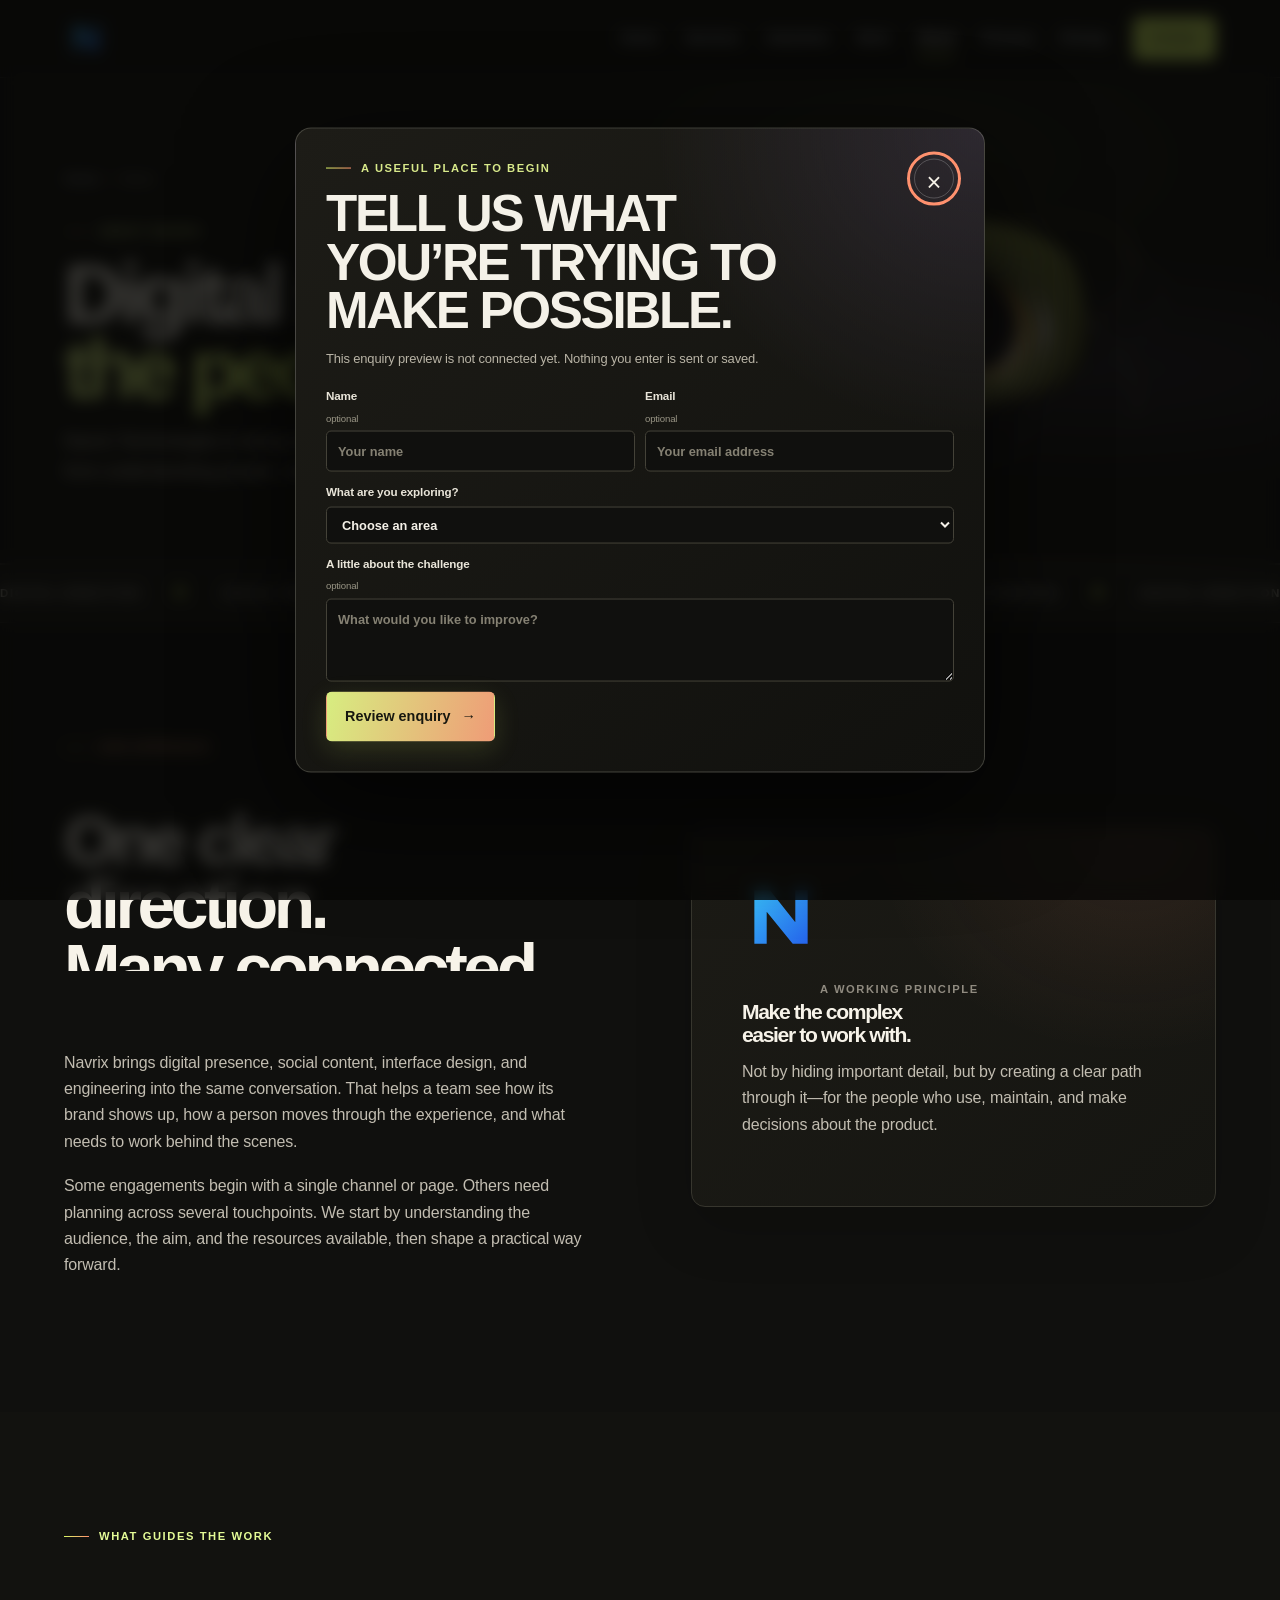
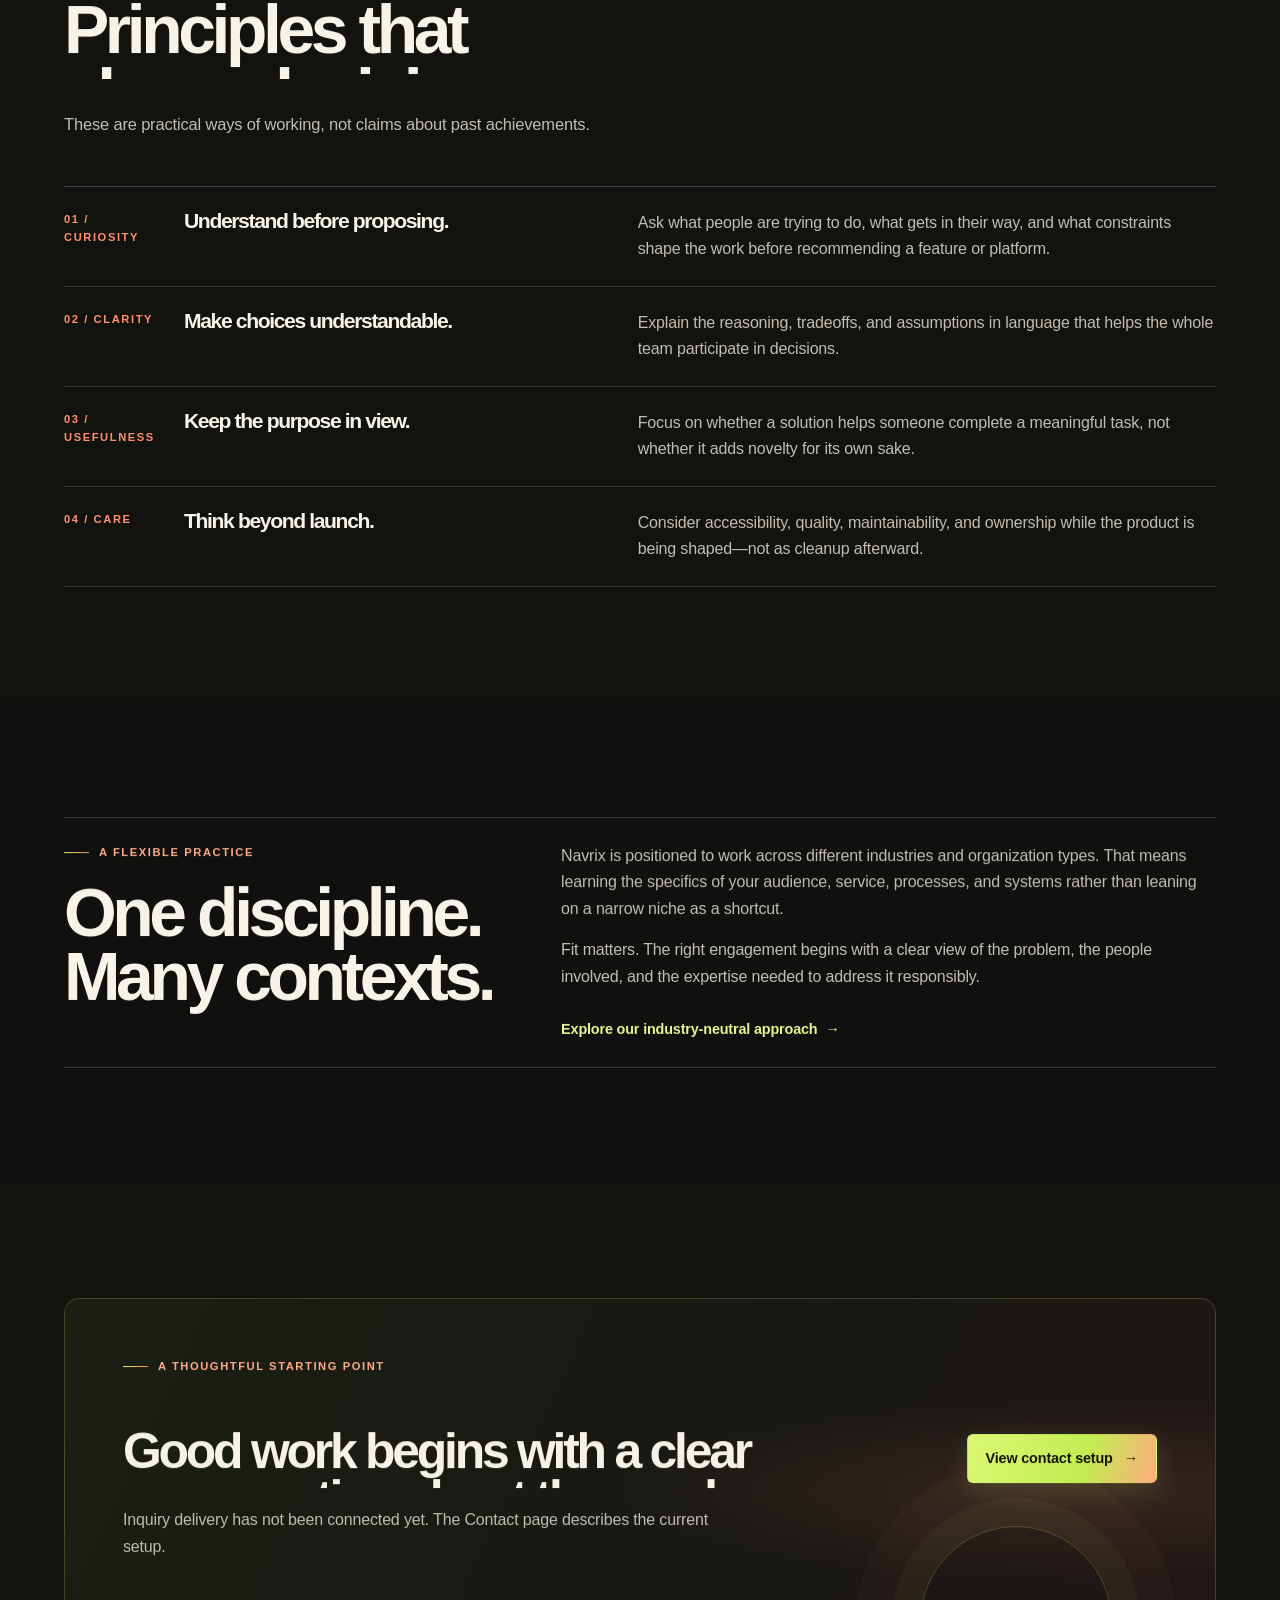
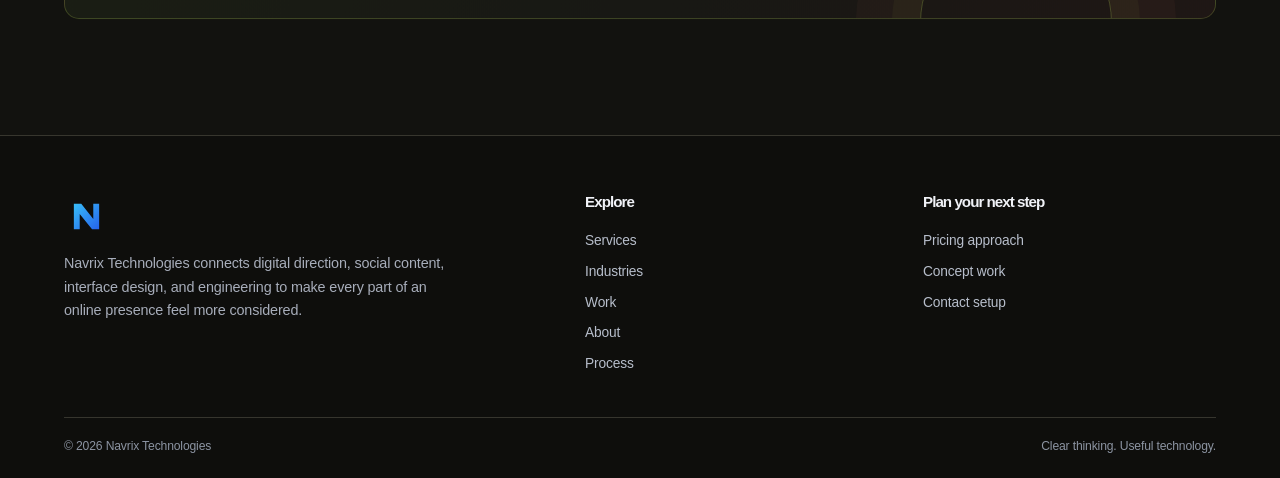
==== about.html @ 1da2e9cd "Initial Navrix website" ====
<!doctype html>
<html lang="en"><head><meta charset="utf-8"><meta name="viewport" content="width=device-width, initial-scale=1"><meta name="theme-color" content="#10100e"><meta name="description" content="The Navrix Technologies approach to digital presence, social content, useful design, and software built with care."><title>About — Navrix Technologies</title><link rel="icon" href="assets/navrix-mark.svg" type="image/svg+xml"><link rel="stylesheet" href="styles.css"></head>
<body data-page="About"><a class="skip-link" href="#main">Skip to content</a><div id="site-header"></div><main id="main">
  <section class="page-hero"><div class="shell"><div class="breadcrumbs"><a href="index.html">Home</a><span>/</span>About</div><div class="eyebrow">About Navrix</div><h1>Digital should serve<br><span class="gradient-text">the people using it.</span></h1><p class="page-intro">Navrix Technologies is being shaped around a straightforward belief: useful digital work comes from understanding people, making deliberate choices, and building with care.</p></div></section>
  <section class="section"><div class="shell split"><div class="copy-wide reveal"><div class="eyebrow warm">Our approach</div><h2>One clear direction.<br>Many connected moves.</h2><p>Navrix brings digital presence, social content, interface design, and engineering into the same conversation. That helps a team see how its brand shows up, how a person moves through the experience, and what needs to work behind the scenes.</p><p>Some engagements begin with a single channel or page. Others need planning across several touchpoints. We start by understanding the audience, the aim, and the resources available, then shape a practical way forward.</p></div><div class="principle-panel reveal"><img class="mark-large" src="assets/navrix-mark.svg" alt="Navrix N mark"><span class="mini-label">A working principle</span><h3>Make the complex<br>easier to work with.</h3><p>Not by hiding important detail, but by creating a clear path through it—for the people who use, maintain, and make decisions about the product.</p></div></div></section>
  <section class="section tone"><div class="shell"><div class="section-head reveal"><div class="eyebrow">What guides the work</div><h2>Principles that shape decisions.</h2><p>These are practical ways of working, not claims about past achievements.</p></div><div class="about-values">
    <article class="value-row reveal"><span class="row-num">01 / CURIOSITY</span><h3>Understand before proposing.</h3><p>Ask what people are trying to do, what gets in their way, and what constraints shape the work before recommending a feature or platform.</p></article>
    <article class="value-row reveal"><span class="row-num">02 / CLARITY</span><h3>Make choices understandable.</h3><p>Explain the reasoning, tradeoffs, and assumptions in language that helps the whole team participate in decisions.</p></article>
    <article class="value-row reveal"><span class="row-num">03 / USEFULNESS</span><h3>Keep the purpose in view.</h3><p>Focus on whether a solution helps someone complete a meaningful task, not whether it adds novelty for its own sake.</p></article>
    <article class="value-row reveal"><span class="row-num">04 / CARE</span><h3>Think beyond launch.</h3><p>Consider accessibility, quality, maintainability, and ownership while the product is being shaped—not as cleanup afterward.</p></article>
  </div></div></section>
  <section class="section"><div class="shell"><div class="industries-note reveal"><div><div class="eyebrow warm">A flexible practice</div><h2>One discipline.<br>Many contexts.</h2></div><div><p>Navrix is positioned to work across different industries and organization types. That means learning the specifics of your audience, service, processes, and systems rather than leaning on a narrow niche as a shortcut.</p><p>Fit matters. The right engagement begins with a clear view of the problem, the people involved, and the expertise needed to address it responsibly.</p><a class="text-link" href="industries.html">Explore our industry-neutral approach <span>→</span></a></div></div></div></section>
  <section class="section mesh"><div class="shell"><div class="cta-band reveal"><div><div class="eyebrow warm">A thoughtful starting point</div><h2>Good work begins with a clear conversation about the need.</h2><p>Inquiry delivery has not been connected yet. The Contact page describes the current setup.</p></div><a class="button primary" href="contact.html">View contact setup <span class="arrow">→</span></a></div></div></section>
</main><div id="site-footer"></div><script src="assets/vendor/gsap/gsap.min.js"></script><script src="assets/vendor/gsap/ScrollTrigger.min.js"></script><script src="script.js"></script><script type="module" src="three-scene.js"></script></body></html>
---- styles.css ----
:root{color-scheme:dark;--bg:#0b0d12;--panel:#11151d;--panel-2:#171d27;--ink:#f5f6fa;--muted:#b3bac8;--dim:#818a9a;--line:#272d39;--blue:#5280ff;--blue-light:#8aa6ff;--violet:#a785ff;--amber:#eead77;--max:1240px;--gutter:clamp(20px,5vw,64px)}
*{box-sizing:border-box}html{scroll-behavior:smooth;scroll-padding-top:88px;background:var(--bg)}body{margin:0;min-width:320px;background:var(--bg);color:var(--ink);font:16px/1.65 "Segoe UI Variable Text","Segoe UI",sans-serif;-webkit-font-smoothing:antialiased}::selection{color:white;background:#3b60c9}img,svg{max-width:100%}a{color:inherit}button,input,textarea,select{font:inherit}a,button{-webkit-tap-highlight-color:transparent}:focus-visible{outline:3px solid var(--amber);outline-offset:4px}h1,h2,h3,h4,p{margin-top:0}h1,h2,h3,h4{font-family:Bahnschrift,"Segoe UI Variable Display","Segoe UI",sans-serif;letter-spacing:-.035em;line-height:1.08}h1{font-size:clamp(3.5rem,7.4vw,7.7rem);font-weight:680;line-height:.96;margin:0 0 25px}h2{font-size:clamp(2.2rem,4.8vw,4.7rem);font-weight:650;margin-bottom:18px}h3{font-size:1.32rem;font-weight:650;margin-bottom:12px}h4{font-size:.95rem}p{margin-bottom:18px;color:var(--muted)}.shell{width:min(var(--max),calc(100% - var(--gutter)*2));margin-inline:auto}.skip-link{position:fixed;z-index:100;top:10px;left:10px;padding:11px 15px;transform:translateY(-160%);background:var(--ink);color:var(--bg)}.skip-link:focus{transform:translateY(0)}
/* Compact navigation keeps the mark visually independent. */
.topbar{position:sticky;top:0;z-index:50;height:78px;border-bottom:1px solid rgba(204,214,235,.12);background:rgba(11,13,18,.9);backdrop-filter:blur(16px)}.navrow{height:100%;display:flex;align-items:center;justify-content:space-between;gap:30px}.brand{width:45px;height:45px;display:grid;place-items:center}.brand img{width:37px;height:37px}.navlinks{display:flex;align-items:center;gap:clamp(14px,2.1vw,28px)}.navlinks a{position:relative;padding:9px 0;color:#b9c0ce;font-size:.85rem;font-weight:600;text-decoration:none;transition:color .2s}.navlinks a::after{position:absolute;right:0;bottom:2px;left:0;height:2px;transform:scaleX(0);transform-origin:left;background:linear-gradient(90deg,var(--blue),var(--violet));content:"";transition:transform .22s}.navlinks a:hover,.navlinks a[aria-current=page]{color:white}.navlinks a:hover::after,.navlinks a[aria-current=page]::after{transform:scaleX(1)}.navlinks .nav-cta{padding:9px 16px;border:1px solid #414a5b;border-radius:6px;color:white}.navlinks .nav-cta::after{display:none}.navlinks .nav-cta:hover,.navlinks .nav-cta[aria-current=page]{border-color:var(--blue);background:#17233e;color:white}.menu-toggle{display:none;padding:9px 14px;border:1px solid #424b5a;border-radius:6px;background:#141923;color:white;font-weight:650;cursor:pointer}
.eyebrow,.mini-label,.kicker,.concept-label,.card-index,.row-num,.step-num{font-size:.7rem;font-weight:730;letter-spacing:.14em;text-transform:uppercase}.eyebrow{display:flex;align-items:center;gap:10px;margin-bottom:20px;color:var(--blue-light)}.eyebrow::before{width:25px;height:1px;background:linear-gradient(90deg,var(--blue),var(--amber));content:""}.eyebrow.warm{color:var(--amber)}.gradient-text{background:linear-gradient(95deg,#8ca8ff 8%,#b39aff 80%);background-clip:text;color:transparent}.warm-text{color:var(--amber)}.button{display:inline-flex;min-height:49px;align-items:center;justify-content:center;gap:11px;padding:12px 18px;border:1px solid transparent;border-radius:6px;font-size:.9rem;font-weight:660;text-decoration:none;transition:transform .2s,background .2s,border-color .2s,box-shadow .2s}.button:hover{transform:translateY(-2px)}.button .arrow,.text-link span{transition:transform .2s}.button:hover .arrow,.text-link:hover span{transform:translateX(3px)}.button.primary{background:linear-gradient(110deg,#456dff,#695ee2);box-shadow:0 8px 25px rgba(70,98,224,.2);color:#fff}.button.primary:hover{box-shadow:0 10px 32px rgba(70,98,224,.34)}.button.secondary{border-color:#414a59;background:rgba(255,255,255,.025);color:var(--ink)}.button.secondary:hover{border-color:#829aff;background:rgba(77,112,239,.1)}.text-link{display:inline-flex;align-items:center;gap:8px;margin-top:13px;color:var(--blue-light);font-size:.9rem;font-weight:650;text-decoration:none}.section{position:relative;padding:clamp(76px,9vw,126px) 0}.section.compact{padding-block:36px}.section.tone{background:#10141b}.section.mesh{overflow:hidden;background:#0e1118}.section-head{max-width:760px;margin-bottom:48px}.section-head p{max-width:670px;font-size:1.03rem}.section-head.center{text-align:center;margin-inline:auto}.section-head.center .eyebrow{justify-content:center}.mini-label,.kicker{color:var(--dim)}.grid-2,.grid-3,.grid-4{display:grid;gap:0}.grid-2{grid-template-columns:repeat(2,minmax(0,1fr))}.grid-3{grid-template-columns:repeat(3,minmax(0,1fr))}.grid-4{grid-template-columns:repeat(4,minmax(0,1fr))}.split{display:grid;grid-template-columns:1fr 1fr;align-items:center;gap:clamp(40px,8vw,108px)}.copy-wide{max-width:660px}.list{display:grid;gap:11px;margin:20px 0 0;padding:0;list-style:none}.list li{position:relative;padding-left:21px;color:#c6ccd7}.list li::before{position:absolute;left:0;color:var(--amber);content:"↗"}.callout{padding:16px 19px;border-left:2px solid var(--amber);border-radius:0 8px 8px 0;background:rgba(238,173,119,.08);color:#e5d8ce;font-size:.92rem}.cta-band{position:relative;display:flex;align-items:center;justify-content:space-between;gap:30px;overflow:hidden;padding:clamp(28px,5vw,58px);border:1px solid #293243;border-radius:15px;background:linear-gradient(115deg,#141a27,#12151d 60%,#1a1726)}.cta-band::after{position:absolute;right:9%;bottom:-100px;width:190px;height:190px;border:1px solid rgba(131,151,255,.16);border-radius:50%;box-shadow:0 0 0 28px rgba(131,151,255,.025),0 0 0 64px rgba(131,151,255,.018);content:"";pointer-events:none}.cta-band>*{position:relative;z-index:1}.cta-band h2{max-width:750px;font-size:clamp(2rem,3.9vw,3.7rem)}.cta-band p{max-width:610px;margin:0}.breadcrumbs{display:flex;gap:9px;margin-bottom:34px;color:var(--dim);font-size:.82rem}.breadcrumbs a{color:#bec4d0;text-decoration:none}.breadcrumbs a:hover{color:white}.breadcrumbs span{color:var(--amber)}
/* Home composition: a floating, layered project model with a restrained 3D tilt. */
.hero{position:relative;overflow:hidden;min-height:min(760px,calc(100svh - 78px));padding:clamp(66px,8vw,112px) 0 70px;background:radial-gradient(ellipse at 81% 40%,rgba(54,75,143,.16),transparent 34%),linear-gradient(115deg,#0b0d12,#0c1017 64%,#10101a)}.hero::before{position:absolute;inset:0;background-image:linear-gradient(rgba(172,189,231,.035) 1px,transparent 1px),linear-gradient(90deg,rgba(172,189,231,.035) 1px,transparent 1px);background-size:68px 68px;mask-image:linear-gradient(90deg,transparent 5%,black 100%);content:"";pointer-events:none}.hero::after{position:absolute;right:0;bottom:0;width:48%;height:1px;background:linear-gradient(90deg,transparent,rgba(111,139,255,.56),transparent);content:""}.hero-grid{position:relative;z-index:1;display:grid;grid-template-columns:minmax(0,1.04fr) minmax(410px,.96fr);align-items:center;gap:clamp(32px,5vw,70px)}.hero-copy{max-width:720px}.hero h1{max-width:780px;font-size:clamp(3.4rem,7.4vw,7.3rem);line-height:.99}.hero-copy>p{max-width:600px;font-size:clamp(1.02rem,1.45vw,1.18rem);line-height:1.75}.hero-actions{display:flex;flex-wrap:wrap;gap:12px;margin-top:28px}.hero-proof{display:flex;flex-wrap:wrap;gap:10px 21px;margin-top:32px;padding-top:18px;border-top:1px solid var(--line);color:#b7becc;font-size:.78rem}.hero-proof span{display:flex;align-items:center;gap:8px}.hero-proof i{width:6px;height:6px;border-radius:50%;background:var(--amber);box-shadow:0 0 12px rgba(238,173,119,.45)}.hero-visual{position:relative;display:flex;min-height:480px;align-items:center;justify-content:center;perspective:1250px;perspective-origin:50% 45%;--tilt-x:0deg;--tilt-y:0deg}.hero-visual::before{position:absolute;inset:11% 4%;background-image:linear-gradient(rgba(164,181,226,.05) 1px,transparent 1px),linear-gradient(90deg,rgba(164,181,226,.05) 1px,transparent 1px);background-size:36px 36px;mask-image:radial-gradient(ellipse,black,transparent 72%);content:""}.work-map{position:relative;z-index:1;width:min(100%,430px);padding:20px 22px 22px;transform:rotateX(calc(3deg + var(--tilt-x))) rotateY(calc(-9deg + var(--tilt-y))) rotateZ(-1deg);transform-style:preserve-3d;border:1px solid rgba(173,194,255,.24);border-radius:15px;background:linear-gradient(145deg,rgba(28,36,52,.96),rgba(15,19,28,.98));box-shadow:0 40px 90px rgba(0,0,0,.5),0 0 60px rgba(75,102,204,.12),inset 0 1px rgba(255,255,255,.1);animation:map-float 9s ease-in-out infinite;transition:transform .35s cubic-bezier(.2,.7,.3,1)}.map-heading{display:flex;align-items:center;justify-content:space-between;padding:0 1px 15px;border-bottom:1px solid rgba(186,201,234,.16);transform:translateZ(34px)}.map-heading img{width:34px;height:34px;filter:drop-shadow(0 0 15px rgba(74,133,255,.42))}.map-heading span{color:#8f9aad;font-size:.65rem;font-weight:720;letter-spacing:.15em}.map-heading b{margin-left:12px;color:var(--blue-light)}.map-node{position:relative;display:grid;grid-template-columns:1fr auto;align-items:center;gap:4px 14px;margin-top:11px;padding:12px 13px;border:1px solid rgba(173,194,255,.12);border-radius:9px;background:linear-gradient(110deg,rgba(255,255,255,.065),rgba(255,255,255,.018));box-shadow:0 12px 25px rgba(0,0,0,.17);transform-style:preserve-3d}.map-node:nth-of-type(2){transform:translateZ(24px) translateX(-7px)}.map-node:nth-of-type(4){transform:translateZ(47px) translateX(7px);border-color:rgba(119,145,255,.23)}.map-node:nth-of-type(6){transform:translateZ(70px) translateX(-3px);border-color:rgba(181,149,255,.2)}.map-node span{grid-column:1/-1;color:var(--blue-light);font-size:.62rem;font-weight:750;letter-spacing:.14em}.map-node strong{font-family:Bahnschrift,"Segoe UI Variable Display","Segoe UI",sans-serif;font-size:1.3rem;line-height:1.08;letter-spacing:-.025em}.map-node small{max-width:130px;text-align:right;color:#a4adbd;font-size:.68rem;line-height:1.4}.map-connector{position:relative;z-index:2;width:21px;height:21px;display:grid;place-items:center;margin:-2px 0 -2px 20px;border:1px solid rgba(238,173,119,.62);border-radius:50%;background:#151a25;color:var(--amber);font-size:.75rem;transform:translateZ(36px)}.home-band{display:grid;grid-template-columns:1.15fr repeat(3,1fr);align-items:center;gap:22px;padding:22px 0;border-block:1px solid var(--line)}.home-band p{margin:0;color:var(--dim);font-size:.72rem;font-weight:700;letter-spacing:.12em;text-transform:uppercase}.home-band span{color:#d2d6df;font-size:.86rem}.card{position:relative;padding:25px 23px;border:1px solid var(--line);border-radius:12px;background:linear-gradient(145deg,#141922,#10141b);transition:transform .25s,border-color .25s,background .25s}.card:hover{transform:translateY(-4px);border-color:#465574;background:linear-gradient(145deg,#1a2230,#131821)}.card-index{display:block;margin-bottom:28px;color:var(--amber)}.card p:last-child{margin-bottom:0}.icon-ring{display:none}
/* Inner pages keep the shared frame but use varied content compositions. */
.page-hero{position:relative;overflow:hidden;padding:clamp(54px,7vw,90px) 0 clamp(52px,6vw,78px);border-bottom:1px solid var(--line);background:radial-gradient(ellipse at 90% 10%,rgba(77,92,158,.11),transparent 34%),#10131a}.page-hero::after{position:absolute;right:var(--gutter);top:21%;width:2px;height:clamp(90px,17vw,190px);background:linear-gradient(var(--blue),var(--violet),transparent);content:""}.page-hero .shell{position:relative;z-index:1}.page-hero .breadcrumbs{margin-bottom:33px}.page-hero .eyebrow{margin-bottom:17px}.page-hero h1{max-width:1010px;margin-bottom:20px;font-size:clamp(3.15rem,6.7vw,6.2rem)}.page-hero p{max-width:750px;margin-bottom:0;font-size:clamp(1rem,1.4vw,1.14rem)}.service-layout{display:grid;grid-template-columns:.74fr 1.26fr;align-items:start;gap:62px}.service-intro{position:sticky;top:110px}.service-list{border-top:1px solid var(--line-strong,#3b4352)}.service-row{display:grid;grid-template-columns:55px 1fr;gap:17px;padding:24px 0;border-bottom:1px solid var(--line)}.service-row .row-num{padding-top:4px;color:var(--amber)}.service-row p{max-width:690px;margin-bottom:0}.service-row ul{display:flex;flex-wrap:wrap;gap:6px 13px;margin:13px 0 0;padding:0;list-style:none}.service-row li{color:#b8c0ce;font-size:.75rem}.service-row li::before{color:var(--blue-light);content:"/ "}.industry-card{min-height:225px;padding:22px 19px 25px 0;border-top:1px solid var(--line)}.industry-card .card-index{margin-bottom:39px}.industry-card p{font-size:.91rem}.industries-note{display:grid;grid-template-columns:.82fr 1.18fr;gap:42px;padding:25px 0;border-block:1px solid #343b49}.industries-note p{margin:0 0 15px}.project-grid{display:grid;grid-template-columns:repeat(2,minmax(0,1fr));gap:25px}.project{overflow:hidden;border:1px solid var(--line);border-radius:14px;background:#11151d}.project-wide{grid-column:span 2;display:grid;grid-template-columns:1.08fr .92fr;align-items:stretch}.project-scene{position:relative;display:grid;min-height:280px;place-items:center;overflow:hidden;padding:28px;background:radial-gradient(ellipse at 50% 35%,rgba(65,101,213,.19),transparent 42%),linear-gradient(145deg,#1b2230,#11151d)}.project-scene::before{position:absolute;inset:0;background-image:linear-gradient(rgba(212,220,241,.055) 1px,transparent 1px),linear-gradient(90deg,rgba(212,220,241,.055) 1px,transparent 1px);background-size:31px 31px;mask-image:radial-gradient(ellipse,black,transparent 78%);content:""}.project-scene.violet{background:radial-gradient(ellipse at 50% 35%,rgba(146,103,232,.18),transparent 42%),linear-gradient(145deg,#211d30,#11141c)}.project-scene.warm{background:radial-gradient(ellipse at 50% 35%,rgba(198,119,76,.16),transparent 42%),linear-gradient(145deg,#29201e,#151516)}.project-scene.green{background:radial-gradient(ellipse at 50% 35%,rgba(75,157,138,.15),transparent 42%),linear-gradient(145deg,#172627,#111719)}.mock-window{position:relative;z-index:1;width:min(100%,420px);min-height:205px;display:flex;flex-direction:column;justify-content:center;padding:26px;border:1px solid rgba(168,188,242,.23);border-radius:10px;background:linear-gradient(145deg,rgba(30,38,55,.96),rgba(16,20,29,.98));box-shadow:0 25px 52px rgba(0,0,0,.35),10px 10px 0 rgba(66,101,219,.42);transform:rotate(-2deg) perspective(800px) rotateY(-5deg)}.mock-window>*{display:none!important}.mock-window::before{color:var(--blue-light);content:"PEOPLE  /  TASK  /  NEXT STEP";font-size:.65rem;font-weight:750;letter-spacing:.14em}.mock-window::after{display:block;margin-top:22px;padding-top:16px;border-top:1px solid rgba(180,195,229,.17);color:#f0f2f8;content:"Understand   →   Choose   →   Continue";font-size:clamp(.9rem,1.5vw,1.1rem);font-weight:650}.project:nth-child(2) .mock-window{box-shadow:-9px 9px 0 rgba(213,142,103,.43);transform:rotate(2deg) perspective(800px) rotateY(5deg)}.project:nth-child(2) .mock-window::before{content:"TEAM  /  STATUS  /  HANDOFF"}.project:nth-child(2) .mock-window::after{content:"Notice   →   Coordinate   →   Act"}.project:nth-child(3) .mock-window{box-shadow:9px -8px 0 rgba(89,157,144,.4);transform:rotate(-1deg) perspective(800px) rotateY(-5deg)}.project:nth-child(3) .mock-window::before{content:"LEARNER  /  RESOURCE  /  RETURN"}.project:nth-child(3) .mock-window::after{content:"Browse   →   Understand   →   Revisit"}.project:nth-child(4) .mock-window{box-shadow:-9px 8px 0 rgba(164,128,240,.4);transform:rotate(1deg) perspective(800px) rotateY(4deg)}.project:nth-child(4) .mock-window::before{content:"PROCESS  /  OWNER  /  PROGRESS"}.project:nth-child(4) .mock-window::after{content:"Locate   →   Assign   →   Resolve"}.project-copy{padding:24px 25px 27px}.project-copy h3{margin-top:2px}.project-copy p{font-size:.91rem}.project-wide .project-copy{display:flex;flex-direction:column;justify-content:center;padding:clamp(25px,4vw,45px)}.concept-label{display:inline-flex;align-self:flex-start;align-items:center;gap:8px;margin-bottom:14px;color:#f0bc97}.concept-label::before{width:6px;height:6px;border-radius:50%;background:var(--amber);content:""}.about-values{display:grid;border-top:1px solid var(--line-strong,#3b4352)}.value-row{display:grid;grid-template-columns:100px .75fr 1fr;gap:20px;padding:23px 0;border-bottom:1px solid var(--line)}.value-row .row-num{color:var(--amber)}.value-row h3,.value-row p{margin:0}.principle-panel{position:relative;overflow:hidden;padding:clamp(28px,5vw,50px);border:1px solid #303949;border-radius:14px;background:radial-gradient(ellipse at 90% 0,rgba(100,103,201,.16),transparent 45%),#151a23}.principle-panel .mark-large{width:78px;height:78px;margin-bottom:37px}.principle-panel .mark-large img{filter:drop-shadow(0 0 18px rgba(73,129,255,.45))}.principle-panel p{max-width:480px}.process-track{display:grid;grid-template-columns:repeat(4,1fr);border-top:1px solid #414958}.process-step{position:relative;padding:22px 20px 26px 0;border-bottom:1px solid var(--line)}.process-step .step-num{display:block;margin-bottom:27px;color:var(--blue-light)}.process-step p{font-size:.89rem}.process-step small{color:#949eaf;font-size:.72rem}.process-follow{display:grid;grid-template-columns:repeat(4,1fr);gap:0;border-top:1px solid var(--line)}.process-follow article{padding:20px 18px 0 0}.process-follow p{font-size:.88rem}.faq{border-top:1px solid #414958}.faq details{padding:17px 0;border-bottom:1px solid var(--line)}.faq summary{font-weight:680;cursor:pointer}.faq details p{max-width:730px;margin:12px 0 0}.pricing-steps{display:grid;grid-template-columns:repeat(3,1fr);border-block:1px solid var(--line)}.pricing-step{padding:25px 24px 22px 0}.pricing-step+.pricing-step{padding-left:24px;border-left:1px solid var(--line)}.pricing-step::before{display:block;margin-bottom:20px;color:var(--blue-light);content:"↓";font-size:1.6rem}.contact-grid{display:grid;grid-template-columns:.8fr 1.2fr;align-items:start;gap:clamp(38px,7vw,85px)}.contact-status{padding:17px 0;border-block:1px solid var(--line)}.contact-status h3{font-size:1rem;letter-spacing:0}.status-dot{display:inline-block;width:8px;height:8px;margin-right:8px;border-radius:50%;background:var(--amber);box-shadow:0 0 10px rgba(238,173,119,.35)}.form-panel{padding:26px;border:1px solid #303949;border-radius:13px;background:linear-gradient(145deg,#151a23,#11151d)}.form{display:grid;grid-template-columns:1fr 1fr;gap:15px}.form label{display:grid;gap:7px;color:#e2e5ec;font-size:.83rem;font-weight:650}.form label.full,.form-foot,.form-status{grid-column:1/-1}.form input,.form textarea,.form select{width:100%;padding:12px 13px;border:1px solid #3a4352;border-radius:5px;background:#0d1118;color:var(--ink)}.form input::placeholder,.form textarea::placeholder{color:#858f9f}.form input:focus,.form textarea:focus,.form select:focus{border-color:var(--blue-light);outline:2px solid rgba(138,166,255,.22)}.form textarea{min-height:138px;resize:vertical}.form-foot{display:flex;flex-wrap:wrap;align-items:center;gap:13px}.form-foot small{max-width:285px;color:var(--dim);font-size:.75rem}.form-status{min-height:23px;color:var(--amber);font-size:.85rem}.footer{padding:58px 0 22px;border-top:1px solid var(--line);background:#080a0e}.footer-grid{display:grid;grid-template-columns:1.3fr .8fr .8fr;gap:45px}.footer .brand{margin-bottom:13px}.footer p{max-width:400px;color:#a7adba;font-size:.9rem}.footer h4{color:#f0f2f7}.footer-links{display:grid;gap:8px}.footer-links a{width:fit-content;color:#b7becb;font-size:.86rem;text-decoration:none}.footer-links a:hover{color:var(--blue-light)}.footer-bottom{display:flex;justify-content:space-between;gap:20px;margin-top:41px;padding-top:18px;border-top:1px solid #262a33;color:#8c94a2;font-size:.76rem}.footer-bottom p{margin:0;color:inherit;font-size:inherit}
/* Scroll reveals and restrained, interactive depth. */
.reveal{opacity:1;transform:none}.js-ready .reveal{opacity:0;transform:translateY(28px) scale(.985);filter:blur(3px);transition:opacity .72s cubic-bezier(.2,.7,.2,1),transform .72s cubic-bezier(.2,.7,.2,1),filter .72s ease}.js-ready .reveal.is-visible{opacity:1;transform:translateY(0) scale(1);filter:blur(0)}.grid-3>.reveal:nth-child(2),.process-track>.reveal:nth-child(2),.process-follow>.reveal:nth-child(2){transition-delay:.08s}.grid-3>.reveal:nth-child(3),.process-track>.reveal:nth-child(3),.process-follow>.reveal:nth-child(3){transition-delay:.15s}.grid-3>.reveal:nth-child(4),.process-track>.reveal:nth-child(4),.process-follow>.reveal:nth-child(4){transition-delay:.22s}@keyframes map-float{0%,100%{translate:0 0}50%{translate:0 -8px}}
@media(max-width:1000px){.navlinks{gap:14px}.navlinks a{font-size:.78rem}.hero-grid{grid-template-columns:minmax(0,1fr) minmax(350px,.9fr);gap:25px}.hero-visual{min-height:420px}.work-map{padding:17px}.service-layout{gap:36px}.grid-4{grid-template-columns:repeat(2,1fr)}.process-track{grid-template-columns:repeat(3,1fr)}}
@media(max-width:760px){:root{--gutter:22px}html{scroll-padding-top:74px}.topbar{height:68px}.menu-toggle{display:inline-flex}.navlinks{position:absolute;top:67px;right:0;left:0;display:none;align-items:stretch;gap:0;padding:10px var(--gutter) 20px;border-bottom:1px solid #303949;background:rgba(11,13,18,.98);box-shadow:0 25px 35px rgba(0,0,0,.4)}.navlinks.open{display:flex;flex-direction:column}.navlinks a{padding:13px 4px;border-bottom:1px solid rgba(255,255,255,.07);font-size:.94rem}.navlinks .nav-cta{align-self:flex-start;margin-top:12px;padding:9px 15px;border:1px solid #414a59}.hero{min-height:0;padding:61px 0 66px}.hero-grid{grid-template-columns:1fr;gap:15px}.hero h1{font-size:clamp(3.6rem,12vw,6rem)}.hero-visual{width:min(100%,560px);min-height:440px;margin:0 auto}.work-map{width:min(100%,440px)}.home-band{grid-template-columns:1fr 1fr;gap:15px 19px}.home-band p{grid-column:1/-1}.split,.service-layout,.contact-grid{grid-template-columns:1fr;gap:31px}.service-intro{position:static}.grid-3{grid-template-columns:repeat(2,1fr)}.project-wide{grid-template-columns:1fr}.project-wide .project-copy{padding:25px}.industries-note{grid-template-columns:1fr;gap:13px}.value-row{grid-template-columns:75px 1fr;gap:11px 16px}.value-row p{grid-column:2}.cta-band{align-items:flex-start;flex-direction:column}.process-track{grid-template-columns:repeat(2,1fr)}.process-follow{grid-template-columns:repeat(2,1fr)}}
@media(max-width:540px){:root{--gutter:19px}h2{font-size:clamp(2rem,9vw,3rem)}.hero{padding-top:52px}.hero h1{font-size:clamp(3.2rem,13vw,4.8rem)}.hero-copy>p{font-size:1rem}.hero-actions{align-items:stretch;flex-direction:column}.hero-actions .button{width:100%}.hero-proof{gap:9px 14px;font-size:.74rem}.hero-visual{min-height:408px}.work-map{padding:15px 14px}.map-node{padding:10px}.map-node strong{font-size:1.16rem}.map-node small{font-size:.63rem}.home-band{grid-template-columns:1fr 1fr}.section{padding-block:70px}.section.compact{padding-block:25px}.section-head{margin-bottom:32px}.grid-2,.grid-3,.grid-4{grid-template-columns:1fr}.card{padding:21px 18px}.industry-card{min-height:0;padding:20px 0}.industry-card .card-index{margin-bottom:22px}.page-hero{padding:40px 0 44px}.page-hero h1{font-size:clamp(3rem,12vw,4.6rem)}.page-hero .breadcrumbs{margin-bottom:28px}.page-hero::after{top:40px;width:2px;height:85px}.project-grid{grid-template-columns:1fr}.project-wide{grid-column:auto}.project-scene{min-height:228px;padding:19px}.mock-window{min-height:173px;padding:19px}.project-copy{padding:21px}.project-wide .project-copy{padding:22px}.process-track{grid-template-columns:1fr}.process-step{padding:18px 0;border-bottom:1px solid var(--line)}.process-step .step-num{margin-bottom:12px}.process-step p{margin-bottom:8px}.process-follow,.pricing-steps{grid-template-columns:1fr}.process-follow article{padding:17px 0;border-bottom:1px solid var(--line)}.pricing-step,.pricing-step+.pricing-step{padding:20px 0;border:0;border-bottom:1px solid var(--line)}.pricing-step::before{margin-bottom:10px}.form{grid-template-columns:1fr}.form label.full,.form-foot,.form-status{grid-column:auto}.form-panel{padding:19px}.footer-grid{grid-template-columns:1fr 1fr;gap:24px 14px}.footer-grid>div:first-child{grid-column:1/-1}.footer-bottom{flex-direction:column;gap:6px}}
@media(prefers-reduced-motion:reduce){*,*::before,*::after{scroll-behavior:auto!important;animation-duration:.01ms!important;animation-iteration-count:1!important;transition-duration:.01ms!important}.js-ready .reveal{opacity:1;transform:none;filter:none}}
.hero-architecture{position:relative;z-index:2;width:min(112%,620px);height:auto;overflow:visible;transform:perspective(1250px) rotateX(calc(var(--tilt-x,0deg) + 2deg)) rotateY(calc(var(--tilt-y,0deg) - 7deg));transform-style:preserve-3d;filter:drop-shadow(0 35px 46px rgba(0,0,0,.38));transition:transform .35s cubic-bezier(.2,.7,.25,1);animation:architecture-hover 8s ease-in-out infinite}.hero-architecture .arch-orbit{stroke-dasharray:4 10;animation:architecture-lines 28s linear infinite}.hero-architecture .arch-object{transform-box:fill-box;transform-origin:center;animation:architecture-breathe 7s ease-in-out infinite}.hero-architecture circle{filter:drop-shadow(0 0 7px currentColor)}@keyframes architecture-hover{0%,100%{translate:0 0}50%{translate:0 -7px}}@keyframes architecture-lines{to{stroke-dashoffset:-180}}@keyframes architecture-breathe{0%,100%{translate:0 0}50%{translate:0 -2px}}
@media(max-width:760px){.hero-architecture{width:min(108%,600px)}}
@media(prefers-reduced-motion:reduce){.hero-architecture,.hero-architecture .arch-orbit,.hero-architecture .arch-object{animation:none!important}}
.three-canvas{position:absolute;inset:0;z-index:3;display:none;width:100%;height:100%;pointer-events:none}
.has-three-scene .three-canvas{display:block}
.has-three-scene .hero-architecture{display:none}

/* Navrix motion direction: warm graphite, acid citrus, persimmon and lilac. */
:root{color-scheme:dark;--bg:#10100e;--panel:#171714;--panel-2:#201f1a;--ink:#f7f3e9;--muted:#c2bdb1;--dim:#908b80;--line:#34332d;--blue:#d8f566;--blue-light:#e7ffa0;--violet:#c7a6ff;--amber:#ff916e}
html,body{background:var(--bg)}
body{font-family:Inter,"Segoe UI Variable Text","Segoe UI",sans-serif;letter-spacing:-.01em}
h1,h2,h3,h4{font-family:Inter,"Segoe UI Variable Display","Segoe UI",sans-serif;font-weight:760;letter-spacing:-.065em;text-wrap:balance}
h1{font-size:clamp(3.65rem,8.1vw,8.7rem);line-height:.9}
h2{font-size:clamp(2.4rem,5.3vw,5.2rem);line-height:.94}
.topbar{border-color:rgba(246,242,230,.12);background:rgba(16,16,14,.88)}
.navlinks a::after{background:var(--blue)}
.navlinks .nav-cta,.navlinks .nav-cta:hover,.navlinks .nav-cta[aria-current=page]{border-color:var(--blue);background:var(--blue);color:#15150f}
.menu-toggle{border-color:#58564b;background:#1b1a16}
.gradient-text{background-image:linear-gradient(102deg,#e7ff8f 2%,#d6f566 42%,#ff956f 93%);background-clip:text;color:transparent}
.eyebrow{color:#e4fb96}.eyebrow.warm{color:#ffad8b}.eyebrow::before{background:linear-gradient(90deg,#d8f566,#ff916e)}
.button.primary{background:linear-gradient(108deg,#ddf876,#c4ee53 62%,#ffad80);box-shadow:0 8px 26px rgba(199,224,93,.16);color:#17170f}
.button.primary:hover{box-shadow:0 12px 36px rgba(211,236,105,.27)}
.button.secondary:hover{border-color:#e7f69e;background:rgba(216,245,102,.08)}
.text-link{color:#e4f794}
.hero{background:radial-gradient(ellipse at 78% 44%,rgba(199,166,255,.11),transparent 32%),radial-gradient(ellipse at 64% 14%,rgba(216,245,102,.07),transparent 31%),linear-gradient(112deg,#10100e,#151511 62%,#171411)}
.hero::before{background-image:radial-gradient(rgba(234,232,215,.19) .7px,transparent .9px);background-size:23px 23px;mask-image:radial-gradient(ellipse at 72% 42%,#000 0,transparent 64%)}
.hero::after{background:linear-gradient(90deg,transparent,rgba(216,245,102,.72),rgba(255,145,110,.4),transparent)}
.hero-visual::before{background-image:radial-gradient(rgba(234,232,215,.16) .7px,transparent .9px);background-size:20px 20px;mask-image:radial-gradient(ellipse,#000,transparent 69%)}
.work-map{border-color:rgba(231,255,160,.22);background:linear-gradient(145deg,rgba(35,36,27,.94),rgba(21,21,17,.98));box-shadow:0 40px 90px rgba(0,0,0,.5),0 0 58px rgba(213,238,101,.08),inset 0 1px rgba(255,255,255,.12)}
.map-node{border-color:rgba(231,255,160,.13);background:linear-gradient(110deg,rgba(231,255,160,.075),rgba(255,255,255,.018))}
.section.tone{background:#171714}.section.mesh{background:#141411}
.section:nth-of-type(odd):not(.hero):not(.page-hero){background-color:#12120f}
.page-hero{padding-right:clamp(150px,22vw,320px);background:radial-gradient(ellipse at 86% 60%,rgba(199,166,255,.11),transparent 29%),radial-gradient(ellipse at 71% 17%,rgba(216,245,102,.075),transparent 28%),#12120f}
.page-hero::after{right:0;top:auto;bottom:0;width:50%;height:1px;background:linear-gradient(90deg,transparent,rgba(216,245,102,.55),rgba(255,145,110,.48),transparent)}
.page-hero .shell{z-index:2}.page-hero h1{max-width:930px;font-size:clamp(3.55rem,7.5vw,7.3rem)}.page-intro{max-width:720px}
.hero h1{max-width:680px;font-size:clamp(3.65rem,6.3vw,6.6rem);line-height:.93}
.page-hero h1{font-size:clamp(3.55rem,6.5vw,6.4rem)}
.page-three{position:absolute;inset:0;z-index:1;width:100%;height:100%;opacity:.88;pointer-events:none}
.page-three{mask-image:linear-gradient(90deg,transparent 18%,rgba(0,0,0,.55) 48%,#000 72%)}
.section-head{max-width:840px}.section-head p{max-width:730px}
.card,.project,.form-panel{border-color:#37362e;border-radius:12px;background:linear-gradient(145deg,rgba(255,255,255,.035),rgba(255,255,255,.012))}
.card{transition:background .35s,border-color .35s,transform .45s cubic-bezier(.2,.8,.2,1),box-shadow .4s}
.card:hover{transform:translateY(-7px);border-color:rgba(216,245,102,.38);background:linear-gradient(145deg,rgba(216,245,102,.055),rgba(255,255,255,.012));box-shadow:0 20px 48px rgba(0,0,0,.2)}
.service-row{border-color:#36352e}.row-num,.card-index{color:#e3f598}.service-row h3{transition:color .25s}.service-row:hover h3{color:#e4fb96}
.industry-card{transition:padding .4s,color .3s,border-color .3s}.industry-card:hover{padding-left:14px;color:#f4efdf;border-color:#d8f566}.industry-card .card-index{color:#ffad8b}
.project-grid{perspective:1200px}.project{overflow:hidden;transition:border-color .35s,transform .55s cubic-bezier(.2,.75,.2,1),box-shadow .4s}.project:hover{transform:translateY(-6px);border-color:rgba(231,255,160,.38);box-shadow:0 26px 60px rgba(0,0,0,.28)}
.project-scene{position:relative;overflow:hidden;isolation:isolate;background:radial-gradient(ellipse at 70% 35%,rgba(255,145,110,.24),transparent 36%),radial-gradient(ellipse at 25% 78%,rgba(216,245,102,.16),transparent 37%),linear-gradient(135deg,#332722,#1c211a 62%,#28221f);transform-style:preserve-3d}
.project-scene::before{position:absolute;inset:0;z-index:-1;background:radial-gradient(rgba(246,242,230,.22) .7px,transparent 1px);background-size:18px 18px;opacity:.3;content:"";mask-image:linear-gradient(135deg,#000,transparent 70%)}
.project-scene.violet{background:radial-gradient(ellipse at 72% 28%,rgba(199,166,255,.35),transparent 42%),linear-gradient(135deg,#211a2b,#181916)}
.project-scene.warm{background:radial-gradient(ellipse at 74% 32%,rgba(255,145,110,.3),transparent 42%),linear-gradient(135deg,#33241d,#1c1a16)}
.project-scene.green{background:radial-gradient(ellipse at 72% 32%,rgba(216,245,102,.22),transparent 42%),linear-gradient(135deg,#20291b,#181916)}
.mock-window{border-color:rgba(247,243,233,.18);background:rgba(18,18,15,.78);box-shadow:0 24px 60px rgba(0,0,0,.32);transform:perspective(950px) rotateX(3deg) rotateY(-5deg) translateZ(18px);transition:transform .65s cubic-bezier(.2,.8,.2,1),box-shadow .5s}
.project:hover .mock-window{transform:perspective(950px) rotateX(0) rotateY(0) translateY(-5px) translateZ(38px);box-shadow:0 34px 75px rgba(0,0,0,.48)}
.mock-side i,.mock-tiles i{background:linear-gradient(135deg,rgba(216,245,102,.45),rgba(255,145,110,.22))}
.concept-label{color:#e7f7a6}.project-copy{background:#171714}
.process-step{position:relative}.process-step::after{background:#d8f566}.process-step.is-active .step-num{color:#ffad8b;transform:translateY(-3px)}.step-num{transition:transform .3s,color .3s}
.cta-band{border-color:rgba(216,245,102,.2);background:radial-gradient(ellipse at 88% 60%,rgba(255,145,110,.12),transparent 34%),linear-gradient(115deg,#1c2015,#191915 57%,#201816)}
.cta-band::after{border-color:rgba(216,245,102,.24);box-shadow:0 0 0 28px rgba(216,245,102,.035),0 0 0 64px rgba(255,145,110,.035)}
.callout{border-left-color:#ff916e;background:rgba(255,145,110,.075);color:#f0ded3}
.footer{border-color:#37362e;background:#0e0e0c}.footer a:hover{color:#e4fb96}
.footer-bottom{border-color:#36352e}
.top-progress{position:fixed;top:0;left:0;z-index:100;width:100%;height:3px;transform:scaleX(0);transform-origin:left;background:linear-gradient(90deg,#d8f566,#ff916e,#c7a6ff);pointer-events:none}
.page-transition{position:fixed;inset:0;z-index:120;display:flex;align-items:center;justify-content:center;background:#d8f566;color:#15150f;clip-path:inset(100% 0 0);pointer-events:none}
.page-transition img{width:clamp(42px,6vw,78px);filter:brightness(.15);opacity:.9}
.ticker{overflow:hidden;padding:15px 0;border-bottom:1px solid var(--line);border-top:1px solid var(--line);background:#191916}
.ticker-track{display:flex;width:max-content;align-items:center;gap:34px;animation:ticker-slide 32s linear infinite}
.ticker-item{display:flex;align-items:center;gap:32px;color:#d1cec1;font-size:.72rem;font-weight:720;letter-spacing:.15em;text-transform:uppercase;white-space:nowrap}
.ticker-item::after{color:#d8f566;font-size:1rem;content:"✳"}
@keyframes ticker-slide{to{transform:translateX(-50%)}}
.scroll-cue{display:flex;align-items:center;gap:12px;color:var(--dim);font-size:.7rem;letter-spacing:.13em;text-transform:uppercase}
.scroll-cue::before{width:38px;height:1px;background:#d8f566;content:""}
.service-layout .service-list{position:relative}.service-layout .service-list::before{position:absolute;top:0;bottom:0;left:19px;width:1px;transform:scaleY(var(--story-progress,0));transform-origin:top;background:linear-gradient(#d8f566,#ff916e,#c7a6ff);content:""}
.service-row .row-num{position:relative;z-index:1;background:#10100e}
.page-hero .breadcrumbs,.page-hero .eyebrow,.page-hero h1,.page-hero .page-intro{position:relative;z-index:2}
.reveal{will-change:transform,opacity}
.motion-art{transform-style:preserve-3d;will-change:transform}
.navlinks a:focus-visible,.button:focus-visible,.menu-toggle:focus-visible{outline-color:#e6ff89}
::selection{background:#d8f566;color:#15150f}
@media(max-width:900px){.page-hero{padding-right:clamp(115px,20vw,200px)}.hero-grid{grid-template-columns:minmax(0,1fr) minmax(300px,.84fr)}.hero-visual{min-height:420px}}
@media(max-width:760px){.page-hero{padding-right:0}.page-three{opacity:.32;mask-image:linear-gradient(180deg,transparent 0%,#000 42%,#000 100%)}.page-hero .shell{padding-right:clamp(0px,10vw,70px)}.hero-grid{grid-template-columns:1fr}.hero-visual{min-height:400px}.hero-visual::before{inset:0 5%}}
@media(max-width:540px){h1{font-size:clamp(3.2rem,14vw,4.9rem)}.page-hero h1{font-size:clamp(3.15rem,13vw,5rem)}.ticker{padding:12px 0}.ticker-track{gap:23px}.ticker-item{gap:23px;font-size:.66rem}.hero-visual{min-height:370px}.work-map{transform:rotateX(2deg) rotateY(-3deg)}.project-scene{transform:none!important}.mock-window{transform:perspective(950px) rotateX(2deg) rotateY(-3deg) translateZ(12px)}}

body[data-page="contact"] .page-hero h1{max-width:800px;font-size:clamp(3.55rem,5.6vw,5.55rem);line-height:.96}
body[data-page="contact"] .contact-grid>div:first-child h2{max-width:560px;font-size:clamp(2.15rem,3.35vw,3.65rem);line-height:1.02}
@media(max-width:540px){body[data-page="contact"] .page-hero h1{font-size:clamp(3rem,11.5vw,4.4rem)}}
@media(prefers-reduced-motion:reduce){.ticker-track{animation:none}.reveal{will-change:auto}.top-progress{display:none}.page-transition{display:none}}
.social-scene{background:radial-gradient(ellipse at 68% 27%,rgba(199,166,255,.34),transparent 42%),linear-gradient(135deg,#292132,#191815)}
.campaign-scene{background:radial-gradient(ellipse at 76% 28%,rgba(255,145,110,.3),transparent 40%),radial-gradient(ellipse at 20% 90%,rgba(216,245,102,.18),transparent 37%),linear-gradient(135deg,#35231d,#1b1a15)}
.social-art,.campaign-art{position:relative;z-index:1;display:flex;min-height:230px;flex-direction:column;justify-content:center;gap:13px;transform:translateZ(34px)}
.social-meta{color:#f0f0db;font-size:.58rem;font-weight:740;letter-spacing:.18em}
.social-poster{position:relative;display:flex;min-height:162px;flex-direction:column;justify-content:center;overflow:hidden;padding:19px 22px;border:1px solid rgba(247,243,233,.22);border-radius:12px;background:linear-gradient(140deg,#d8f566,#b2d959 48%,#ef9068);box-shadow:0 20px 45px rgba(0,0,0,.32);color:#17170f;transform:perspective(850px) rotateY(-7deg) rotateX(4deg);transition:transform .55s cubic-bezier(.2,.8,.2,1)}
.project:hover .social-poster{transform:perspective(850px) rotateY(0) rotateX(0) translateY(-3px)}
.social-poster small{font-size:.54rem;font-weight:780;letter-spacing:.18em}.social-poster strong{font-size:clamp(1.7rem,3vw,2.4rem);font-weight:820;letter-spacing:-.07em;line-height:.86}.social-poster i{position:absolute;top:19px;right:23px;width:53px;height:53px;border:1px solid rgba(20,20,13,.5);border-radius:50%;box-shadow:0 0 0 9px rgba(20,20,13,.07),0 0 0 18px rgba(20,20,13,.045)}
.social-poster span{position:absolute;right:17px;bottom:13px;font-size:.53rem;font-weight:780;letter-spacing:.1em}
.social-pill{align-self:flex-start;padding:6px 10px;border:1px solid rgba(247,243,233,.24);border-radius:999px;background:rgba(16,16,14,.44);color:#f6f1e8;font-size:.61rem;letter-spacing:.04em}
.campaign-collage{display:grid;grid-template-columns:1.1fr .9fr;grid-template-rows:92px 70px;gap:8px;transform:perspective(850px) rotateY(-5deg) rotateX(3deg);transition:transform .55s cubic-bezier(.2,.8,.2,1)}
.project:hover .campaign-collage{transform:perspective(850px) rotateY(0) rotateX(0) translateY(-3px)}
.campaign-tile{position:relative;display:flex;flex-direction:column;justify-content:space-between;overflow:hidden;padding:11px;border:1px solid rgba(247,243,233,.2);border-radius:9px;background:#e0ec9d;color:#17170f}
.campaign-tile small{font-size:.48rem;font-weight:780;letter-spacing:.15em}.campaign-tile strong{font-size:1.18rem;letter-spacing:-.06em;line-height:.9}.campaign-tile-one{grid-row:span 2;background:linear-gradient(145deg,#e0ed9e,#b4ce72)}
.campaign-tile-two{background:linear-gradient(135deg,#f39973,#c9755a);color:#21160f}.campaign-tile-two b{font-size:1.03rem;letter-spacing:-.04em;line-height:.88}
.campaign-tile-three{flex-direction:row;align-items:center;background:linear-gradient(135deg,#cdb4ef,#9b83c9)}.campaign-tile-three i{font-size:1.8rem;font-style:normal}
.grid-4{grid-template-columns:repeat(4,minmax(0,1fr))}
.card,.project,.principle-panel,.form-panel,.cta-band{transform-style:preserve-3d}
.card:hover{transform:perspective(1100px) rotateX(var(--tilt-x,0deg)) rotateY(var(--tilt-y,0deg)) translateY(-7px)}
.project:hover{transform:perspective(1200px) rotateX(var(--tilt-x,0deg)) rotateY(var(--tilt-y,0deg)) translateY(-6px)}
.principle-panel:hover,.form-panel:hover{transform:perspective(1100px) rotateX(var(--tilt-x,0deg)) rotateY(var(--tilt-y,0deg)) translateY(-3px)}
.project-scene,.social-poster,.campaign-collage{transform-style:preserve-3d}
.principle-panel,.form-panel{border:1px solid #37362e;background:radial-gradient(ellipse at 84% 4%,rgba(255,145,110,.09),transparent 41%),linear-gradient(140deg,#1c1b16,#151511);box-shadow:0 22px 58px rgba(0,0,0,.16)}
.page-transition img{filter:brightness(.1)}
@media(max-width:1000px){.grid-4{grid-template-columns:repeat(2,minmax(0,1fr))}}
@media(max-width:540px){.grid-4{grid-template-columns:1fr}.social-art,.campaign-art{min-height:203px}}

/* Scroll-led brand story: warm editorial interlude between the hero and capabilities. */
.story-section{position:relative;overflow:hidden;background:#e9e6dc;color:#181812}
.story-section::before{position:absolute;top:0;right:0;width:48%;height:1px;background:linear-gradient(90deg,transparent,#bfa36f,#c48e81,transparent);content:""}
.story-section .story-pin{min-height:calc(100svh - 78px);display:grid;align-items:center;padding:clamp(48px,7vh,90px) 0}
.story-grid{display:grid;grid-template-columns:minmax(310px,.76fr) minmax(0,1.24fr);align-items:center;gap:clamp(35px,6vw,92px)}
.story-copy .eyebrow{color:#78744f}.story-copy .eyebrow::before{background:linear-gradient(90deg,#8e955b,#d18f73)}
.story-chapters{position:relative;min-height:310px}
.story-chapter{max-width:500px}
.story-kicker{display:inline-flex;margin:9px 0 20px;color:#77755f;font-size:.7rem;font-weight:750;letter-spacing:.15em;text-transform:uppercase}
.story-chapter h2{max-width:510px;margin:0 0 19px;color:#171711;font-family:"Bahnschrift Condensed","Arial Narrow",Impact,sans-serif;font-size:clamp(3.25rem,5.1vw,5.8rem);font-weight:800;letter-spacing:-.045em;line-height:.9;text-transform:uppercase}
.story-chapter p{max-width:440px;color:#59594f;font-size:1rem;line-height:1.65}
.story-steps{display:flex;align-items:center;gap:13px;color:#9b998b;font-size:.72rem;font-weight:780;letter-spacing:.08em}
.story-steps i{width:34px;height:1px;background:#c7c3b6}.story-steps span{transition:color .3s,transform .3s}.story-steps span.is-active{color:#262618;transform:scale(1.2)}
.story-stage{position:relative;min-height:490px;perspective:1100px}
.story-panel{position:relative;min-height:450px;overflow:hidden;padding:20px;border:1px solid rgba(255,255,255,.15);border-radius:17px;background:#151512;color:#f4f0e7;box-shadow:0 28px 65px rgba(31,28,17,.22);transform-style:preserve-3d}
.story-panel:not(:first-child){margin-top:24px}
.story-window-top{display:flex;align-items:center;justify-content:space-between;padding:3px 3px 17px;border-bottom:1px solid rgba(255,255,255,.13);color:#cfceb9;font-size:.61rem;font-weight:720;letter-spacing:.14em}
.story-window-top b{display:grid;width:27px;height:27px;place-items:center;border:1px solid rgba(255,255,255,.2);border-radius:50%;color:#e2ef9c;font-size:.7rem}
.story-social-layout{display:grid;grid-template-columns:1.1fr .9fr;gap:13px;padding-top:17px}
.story-social-main{position:relative;min-height:350px;display:flex;flex-direction:column;justify-content:space-between;overflow:hidden;padding:clamp(20px,3vw,36px);border-radius:10px;background:linear-gradient(145deg,#dce88a,#b6bd70 47%,#d18e73);color:#191a14;transform:translateZ(24px)}
.story-social-main::after{position:absolute;right:-50px;bottom:34px;width:180px;height:180px;border:1px solid rgba(24,24,17,.3);border-radius:50%;box-shadow:0 0 0 19px rgba(24,24,17,.06),0 0 0 40px rgba(24,24,17,.04);content:""}
.story-social-main small,.story-social-main>span{position:relative;z-index:1;font-size:.55rem;font-weight:750;letter-spacing:.13em}
.story-social-main strong{position:relative;z-index:1;font-family:"Bahnschrift Condensed","Arial Narrow",Impact,sans-serif;font-size:clamp(2.5rem,5vw,4.8rem);font-weight:800;letter-spacing:-.06em;line-height:.84;text-transform:uppercase}
.story-social-main em{color:#fff7df;font-style:normal}
.story-social-side{display:grid;gap:9px}
.story-social-side div{display:flex;flex-direction:column;justify-content:space-between;min-height:100px;padding:13px;border:1px solid rgba(255,255,255,.14);border-radius:9px;background:linear-gradient(145deg,#292822,#1d1d19);color:#a6a28e;font-size:.55rem;letter-spacing:.1em}
.story-social-side b{color:#f5f0e4;font-size:1rem;letter-spacing:-.02em}
.story-panel-web{background:#f1eee5;color:#1b1b17}
.story-panel-web .story-window-top{border-color:#d8d4c9;color:#737163}.story-panel-web .story-window-top b{border-color:#c8c3b7;color:#33352a}
.story-web-layout{position:relative;min-height:370px;overflow:hidden;padding:0 24px 19px;border-radius:10px;background:radial-gradient(ellipse at 83% 45%,rgba(207,143,115,.3),transparent 35%),linear-gradient(135deg,#e0dfd2,#f2efe6)}
.story-web-nav{display:flex;align-items:center;justify-content:space-between;padding:17px 1px;border-bottom:1px solid rgba(37,36,27,.14);color:#555548;font-size:.59rem}.story-web-nav span{display:grid;width:25px;height:25px;place-items:center;border-radius:50%;background:#1c1c17;color:#edf0d5;font-weight:800}.story-web-content{max-width:405px;padding:35px 0}.story-web-content small,.story-web-index{color:#76735e;font-size:.54rem;font-weight:750;letter-spacing:.14em}.story-web-content strong{display:block;margin:13px 0;font-family:"Bahnschrift Condensed","Arial Narrow",Impact,sans-serif;font-size:clamp(2.8rem,5.4vw,5rem);font-weight:800;letter-spacing:-.055em;line-height:.86;text-transform:uppercase}.story-web-content p{max-width:310px;color:#5a594e;font-size:.76rem;line-height:1.5}.story-web-button{display:inline-flex;align-items:center;gap:25px;padding:10px 13px;border-radius:3px;background:#1d1e18;color:#f1f1e7;font-size:.66rem}.story-web-button b{color:#deed9f}.story-web-index{position:absolute;right:20px;bottom:18px;font-size:.48rem}
.story-panel-system{background:radial-gradient(ellipse at 96% 5%,rgba(191,163,111,.17),transparent 34%),linear-gradient(145deg,#24231d,#151512)}
.story-system-layout{padding:26px 7px 5px}.story-system-head{display:flex;flex-direction:column;gap:8px;margin-bottom:21px}.story-system-head small{color:#d7dc9b;font-size:.56rem;font-weight:740;letter-spacing:.14em}.story-system-head strong{font-family:"Bahnschrift Condensed","Arial Narrow",Impact,sans-serif;font-size:clamp(2.4rem,4.3vw,4.1rem);letter-spacing:-.04em;line-height:.94;text-transform:uppercase}
.story-system-row{display:grid;grid-template-columns:40px 1fr auto;align-items:center;gap:13px;padding:16px 13px;border-top:1px solid rgba(255,255,255,.12);color:#a8a696;font-size:.65rem}.story-system-row>span{color:#d6e78b;font-size:.58rem}.story-system-row b{color:#f0eee4;font-size:.81rem;font-weight:620}.story-system-row i{padding:5px 7px;border:1px solid rgba(220,230,159,.2);border-radius:99px;color:#dce89b;font-size:.48rem;font-style:normal;letter-spacing:.08em}.story-system-foot{margin-top:22px;color:#aaa794;font-size:.59rem;letter-spacing:.07em}
.story-section.is-pinned .story-pin{height:calc(100svh - 78px);min-height:620px;overflow:hidden}
.story-section.is-pinned .story-stage{height:min(65vh,570px);min-height:450px}
.story-section.is-pinned .story-chapter:not(:first-child){position:absolute;inset:0 auto auto 0;visibility:hidden;opacity:0}
.story-section.is-pinned .story-panel{position:absolute;inset:0;width:100%;height:100%;min-height:0;margin:0;backface-visibility:hidden}

/* A dismissible, keyboard friendly enquiry prompt appears as the reader reaches the footer. */
.enquiry-dialog{position:fixed;inset:50% auto auto 50%;width:min(690px,calc(100% - 34px));max-height:min(92svh,810px);margin:0;padding:clamp(20px,3.2vw,30px);overflow:auto;transform:translate(-50%,-50%);border:1px solid rgba(231,229,213,.21);border-radius:16px;background:radial-gradient(ellipse at 100% 0%,rgba(199,166,255,.12),transparent 34%),linear-gradient(145deg,#1d1c17,#11110e);box-shadow:0 35px 110px rgba(0,0,0,.68);color:#f4f1e8}
.enquiry-dialog::backdrop{background:rgba(7,7,6,.78);backdrop-filter:blur(8px)}
.enquiry-dialog[open]{animation:enquiry-enter .45s cubic-bezier(.2,.75,.2,1) both}
@keyframes enquiry-enter{from{opacity:0;transform:translate(-50%,-46%) scale(.96)}to{opacity:1;transform:translate(-50%,-50%) scale(1)}}
.enquiry-dialog-head{display:flex;align-items:flex-start;justify-content:space-between;gap:20px}.enquiry-dialog .eyebrow{margin-bottom:13px;color:#d8e98a}.enquiry-dialog h2{max-width:540px;margin:0;font-family:"Bahnschrift Condensed","Arial Narrow",Impact,sans-serif;font-size:clamp(2rem,4.2vw,3.2rem);letter-spacing:-.045em;line-height:.94;text-transform:uppercase}
.enquiry-close{flex:0 0 auto;width:40px;height:40px;display:grid;place-items:center;border:1px solid rgba(255,255,255,.21);border-radius:50%;background:transparent;color:#f5f1e7;font-size:1.6rem;cursor:pointer;transition:background .2s,transform .2s}.enquiry-close:hover{transform:rotate(90deg);background:rgba(255,255,255,.08)}
.enquiry-note{max-width:570px;margin:13px 0 17px;color:#b9b4a6;font-size:.81rem}
.enquiry-popup-form{display:grid;grid-template-columns:1fr 1fr;gap:10px}.enquiry-popup-form label{display:grid;gap:5px;color:#e9e5d9;font-size:.73rem;font-weight:650}.enquiry-popup-form label>span{display:inline;color:#999585;font-size:.6rem;font-weight:500}.enquiry-popup-form input,.enquiry-popup-form select,.enquiry-popup-form textarea{width:100%;padding:9px 11px;border:1px solid #444238;border-radius:5px;background:#10100e;color:#f4f0e7;font-size:.8rem}.enquiry-popup-form textarea{resize:vertical;min-height:70px}.enquiry-popup-form input:focus,.enquiry-popup-form select:focus,.enquiry-popup-form textarea:focus{border-color:#d8e98a;outline:2px solid rgba(216,233,138,.2)}.enquiry-popup-form input::placeholder,.enquiry-popup-form textarea::placeholder{color:#858173}.popup-full,.popup-actions{grid-column:1/-1}.popup-actions{display:flex;flex-wrap:wrap;align-items:center;gap:14px}.popup-actions .button{background:linear-gradient(105deg,#d7ed80,#ef9c77);color:#17170f}.popup-actions #popup-status{max-width:320px;color:#dbe99b;font-size:.75rem}.popup-actions #popup-status:not(.is-visible){display:none}
@media(max-width:900px){.story-grid{grid-template-columns:minmax(260px,.78fr) minmax(0,1.22fr);gap:30px}.story-panel{min-height:410px;padding:15px}.story-social-main{min-height:310px}.story-social-side div{min-height:88px}}
@media(max-width:900px){.story-section .story-pin{min-height:0;padding:68px 0}.story-grid{grid-template-columns:1fr;gap:0;row-gap:0}.story-copy,.story-chapters,.story-stage{display:contents}.story-copy>.eyebrow{grid-row:1;margin-bottom:12px}.story-chapter,.story-chapter:not(:first-child){position:relative;inset:auto;visibility:visible;opacity:1;margin:0 0 18px}.story-chapter:nth-child(1){grid-row:2}.story-chapter:nth-child(2){grid-row:4}.story-chapter:nth-child(3){grid-row:6}.story-chapter h2{font-size:clamp(2.8rem,10vw,4.8rem)}.story-steps{display:none}.story-stage{min-height:0;gap:16px}.story-panel,.story-panel:not(:first-child){position:relative;inset:auto;min-height:380px;margin:0 0 38px}.story-panel:nth-child(1){grid-row:3}.story-panel:nth-child(2){grid-row:5}.story-panel:nth-child(3){grid-row:7}.story-social-main{min-height:290px}.story-web-layout{min-height:330px}.enquiry-dialog{width:min(600px,calc(100% - 24px));padding:23px}}
@media(max-width:760px){.story-section .story-pin{padding:53px 0}.story-panel,.story-panel:not(:first-child){min-height:330px;padding:13px}.story-social-layout{grid-template-columns:1fr .65fr;gap:8px}.story-social-main{min-height:270px;padding:18px}.story-social-main strong{font-size:clamp(2.1rem,11vw,3.2rem)}.story-social-side div{min-height:77px;padding:9px}.story-social-side b{font-size:.78rem}.story-web-layout{min-height:280px;padding-inline:16px}.story-web-content{padding-top:27px}.story-web-content strong{font-size:clamp(2.6rem,13vw,4rem)}.story-system-layout{padding:21px 0 0}.story-system-row{grid-template-columns:28px 1fr;gap:8px;padding:13px 7px}.story-system-row i{grid-column:2;width:max-content}.enquiry-popup-form{grid-template-columns:1fr}.enquiry-popup-form>*{grid-column:1/-1}.enquiry-dialog h2{font-size:clamp(2rem,8vw,2.8rem)}}
@media(max-width:540px){.story-section .story-pin{padding:53px 0}.story-panel,.story-panel:not(:first-child){min-height:330px;padding:13px}.story-social-layout{grid-template-columns:1fr .65fr;gap:8px}.story-social-main{min-height:270px;padding:18px}.story-social-main strong{font-size:clamp(2.1rem,11vw,3.2rem)}.story-social-side div{min-height:77px;padding:9px}.story-social-side b{font-size:.78rem}.story-web-layout{min-height:280px;padding-inline:16px}.story-web-content{padding-top:27px}.story-web-content strong{font-size:clamp(2.6rem,13vw,4rem)}.story-system-layout{padding:21px 0 0}.story-system-row{grid-template-columns:28px 1fr;gap:8px;padding:13px 7px}.story-system-row i{grid-column:2;width:max-content}.enquiry-popup-form{grid-template-columns:1fr}.enquiry-popup-form>*{grid-column:1/-1}.enquiry-dialog h2{font-size:clamp(2rem,8vw,2.8rem)}}
@media(prefers-reduced-motion:reduce){.enquiry-dialog[open]{animation:none}.enquiry-close:hover{transform:none}}
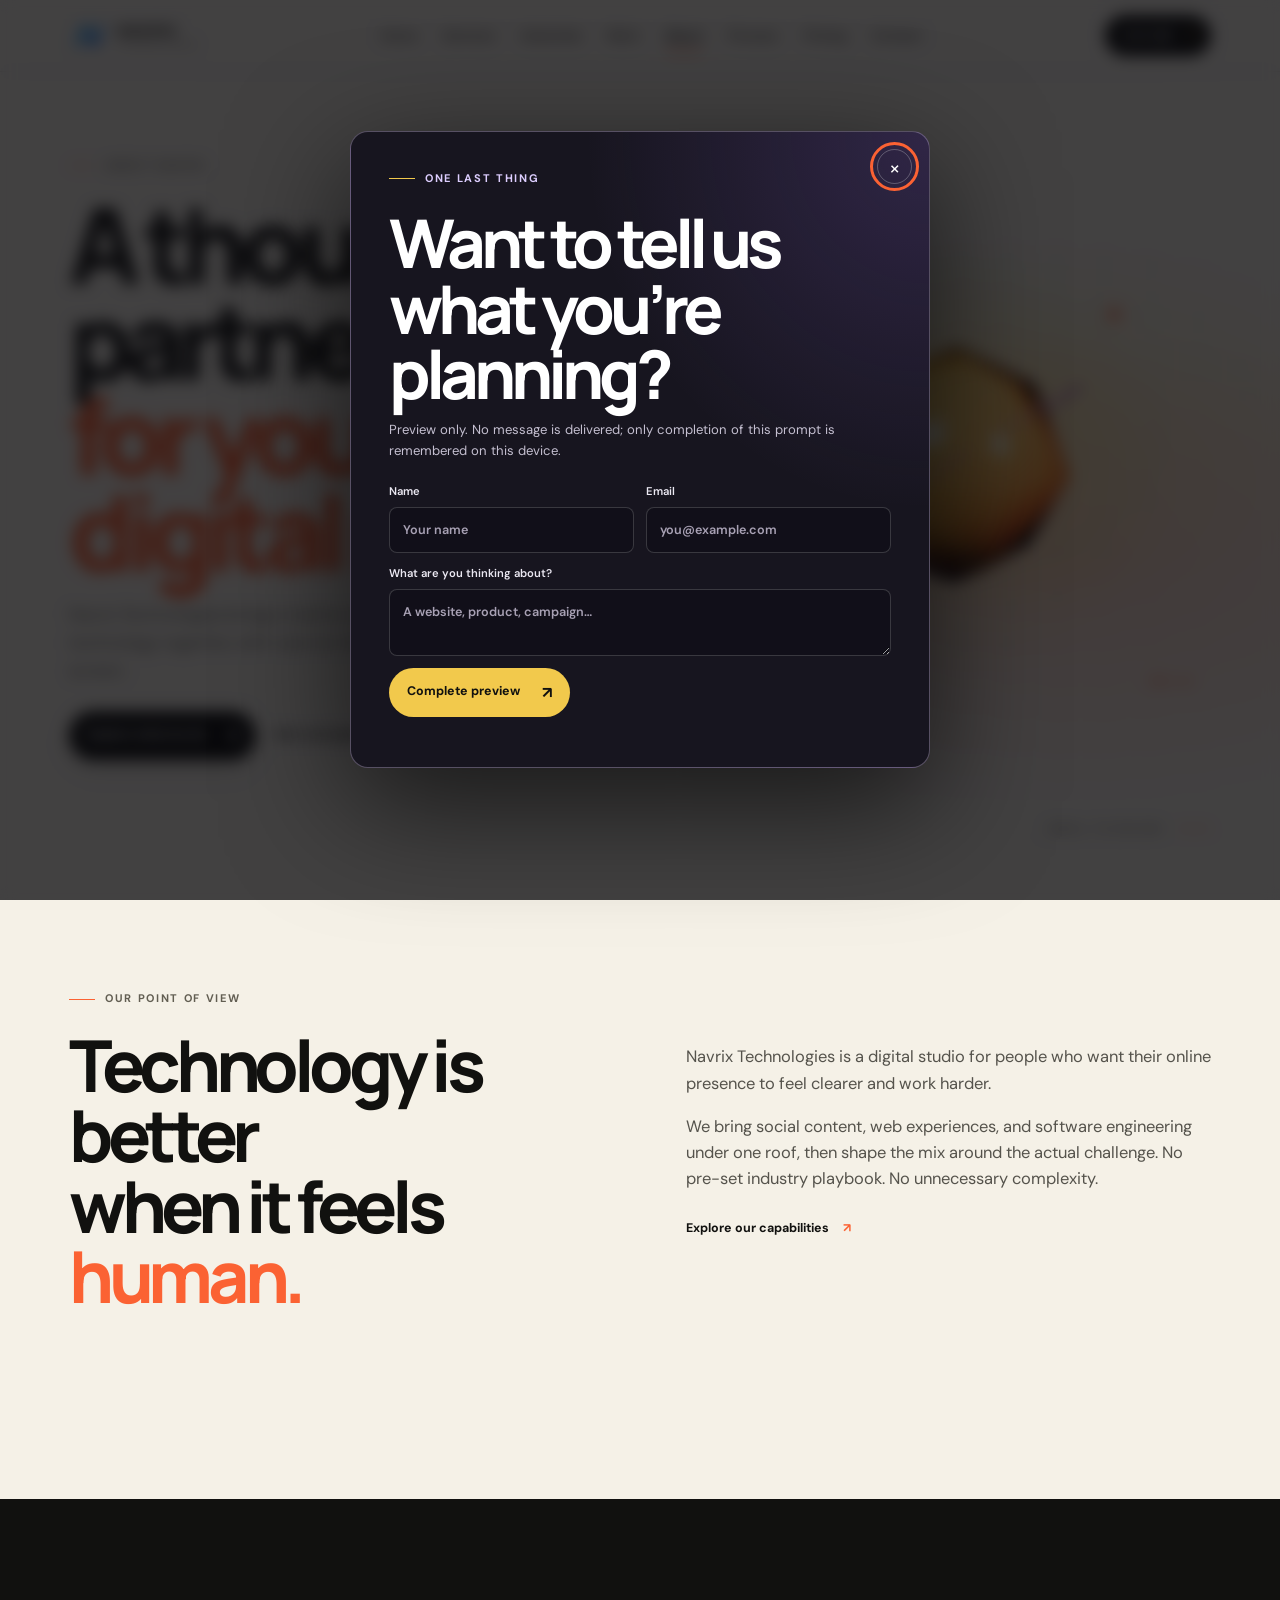
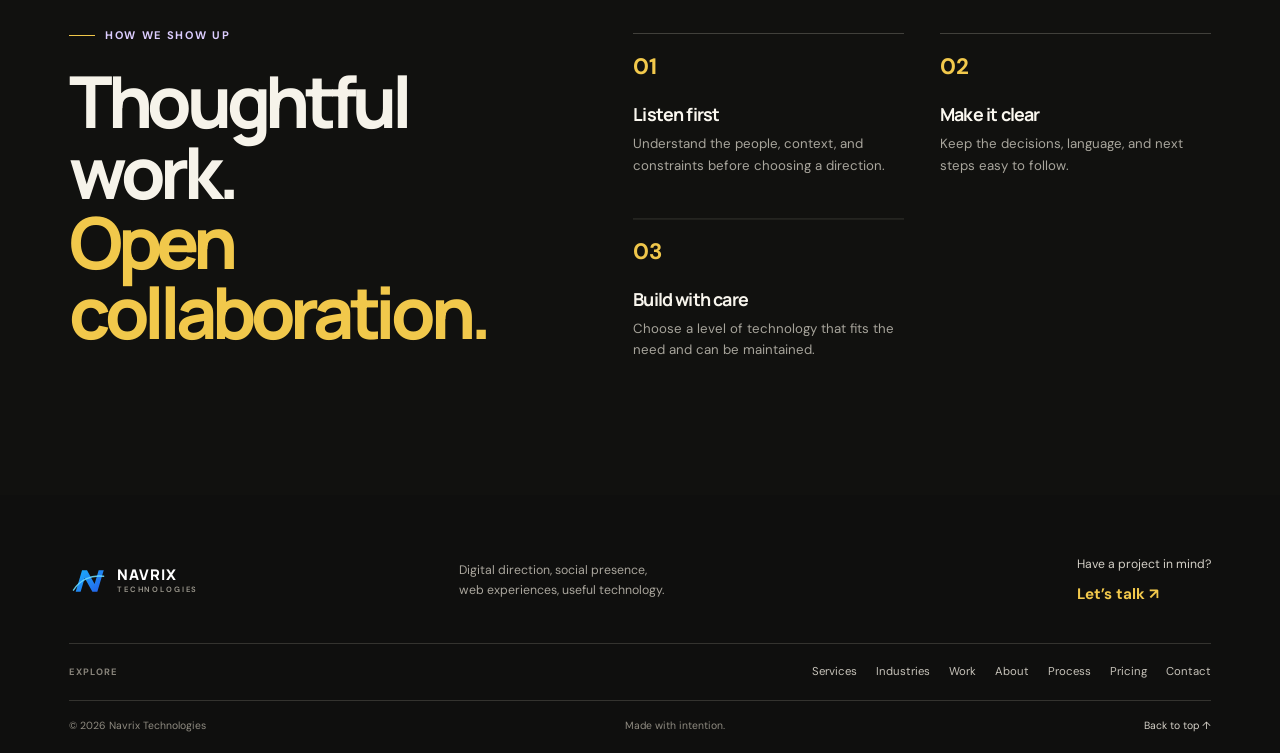
==== commit 3dd789ad: "Improve interactive 3D motion" ====
--- a/about.html
+++ b/about.html
@@ -1,14 +1,3 @@
 <!doctype html>
-<html lang="en"><head><meta charset="utf-8"><meta name="viewport" content="width=device-width, initial-scale=1"><meta name="theme-color" content="#10100e"><meta name="description" content="The Navrix Technologies approach to digital presence, social content, useful design, and software built with care."><title>About — Navrix Technologies</title><link rel="icon" href="assets/navrix-mark.svg" type="image/svg+xml"><link rel="stylesheet" href="styles.css"></head>
-<body data-page="About"><a class="skip-link" href="#main">Skip to content</a><div id="site-header"></div><main id="main">
-  <section class="page-hero"><div class="shell"><div class="breadcrumbs"><a href="index.html">Home</a><span>/</span>About</div><div class="eyebrow">About Navrix</div><h1>Digital should serve<br><span class="gradient-text">the people using it.</span></h1><p class="page-intro">Navrix Technologies is being shaped around a straightforward belief: useful digital work comes from understanding people, making deliberate choices, and building with care.</p></div></section>
-  <section class="section"><div class="shell split"><div class="copy-wide reveal"><div class="eyebrow warm">Our approach</div><h2>One clear direction.<br>Many connected moves.</h2><p>Navrix brings digital presence, social content, interface design, and engineering into the same conversation. That helps a team see how its brand shows up, how a person moves through the experience, and what needs to work behind the scenes.</p><p>Some engagements begin with a single channel or page. Others need planning across several touchpoints. We start by understanding the audience, the aim, and the resources available, then shape a practical way forward.</p></div><div class="principle-panel reveal"><img class="mark-large" src="assets/navrix-mark.svg" alt="Navrix N mark"><span class="mini-label">A working principle</span><h3>Make the complex<br>easier to work with.</h3><p>Not by hiding important detail, but by creating a clear path through it—for the people who use, maintain, and make decisions about the product.</p></div></div></section>
-  <section class="section tone"><div class="shell"><div class="section-head reveal"><div class="eyebrow">What guides the work</div><h2>Principles that shape decisions.</h2><p>These are practical ways of working, not claims about past achievements.</p></div><div class="about-values">
-    <article class="value-row reveal"><span class="row-num">01 / CURIOSITY</span><h3>Understand before proposing.</h3><p>Ask what people are trying to do, what gets in their way, and what constraints shape the work before recommending a feature or platform.</p></article>
-    <article class="value-row reveal"><span class="row-num">02 / CLARITY</span><h3>Make choices understandable.</h3><p>Explain the reasoning, tradeoffs, and assumptions in language that helps the whole team participate in decisions.</p></article>
-    <article class="value-row reveal"><span class="row-num">03 / USEFULNESS</span><h3>Keep the purpose in view.</h3><p>Focus on whether a solution helps someone complete a meaningful task, not whether it adds novelty for its own sake.</p></article>
-    <article class="value-row reveal"><span class="row-num">04 / CARE</span><h3>Think beyond launch.</h3><p>Consider accessibility, quality, maintainability, and ownership while the product is being shaped—not as cleanup afterward.</p></article>
-  </div></div></section>
-  <section class="section"><div class="shell"><div class="industries-note reveal"><div><div class="eyebrow warm">A flexible practice</div><h2>One discipline.<br>Many contexts.</h2></div><div><p>Navrix is positioned to work across different industries and organization types. That means learning the specifics of your audience, service, processes, and systems rather than leaning on a narrow niche as a shortcut.</p><p>Fit matters. The right engagement begins with a clear view of the problem, the people involved, and the expertise needed to address it responsibly.</p><a class="text-link" href="industries.html">Explore our industry-neutral approach <span>→</span></a></div></div></div></section>
-  <section class="section mesh"><div class="shell"><div class="cta-band reveal"><div><div class="eyebrow warm">A thoughtful starting point</div><h2>Good work begins with a clear conversation about the need.</h2><p>Inquiry delivery has not been connected yet. The Contact page describes the current setup.</p></div><a class="button primary" href="contact.html">View contact setup <span class="arrow">→</span></a></div></div></section>
-</main><div id="site-footer"></div><script src="assets/vendor/gsap/gsap.min.js"></script><script src="assets/vendor/gsap/ScrollTrigger.min.js"></script><script src="script.js"></script><script type="module" src="three-scene.js"></script></body></html>
+<html lang="en"><head><meta charset="utf-8"><meta name="viewport" content="width=device-width,initial-scale=1"><meta name="theme-color" content="#f5f1e7"><meta name="description" content="Learn how Navrix Technologies approaches thoughtful digital work, useful technology, and collaborative project delivery."><title>About — Navrix Technologies</title><link rel="icon" href="assets/navrix-mark.svg" type="image/svg+xml"><link rel="stylesheet" href="styles.css"></head>
+<body data-page="about"><a class="skip-link" href="#main">Skip to content</a><div id="site-header"></div><main id="main"></main><div id="site-footer"></div><script src="assets/vendor/gsap/gsap.min.js"></script><script src="assets/vendor/gsap/ScrollTrigger.min.js"></script><script src="script.js"></script><script type="module" src="three-scene.js"></script></body></html>
--- a/styles.css
+++ b/styles.css
@@ -1,180 +1,34 @@
-:root{color-scheme:dark;--bg:#0b0d12;--panel:#11151d;--panel-2:#171d27;--ink:#f5f6fa;--muted:#b3bac8;--dim:#818a9a;--line:#272d39;--blue:#5280ff;--blue-light:#8aa6ff;--violet:#a785ff;--amber:#eead77;--max:1240px;--gutter:clamp(20px,5vw,64px)}
-*{box-sizing:border-box}html{scroll-behavior:smooth;scroll-padding-top:88px;background:var(--bg)}body{margin:0;min-width:320px;background:var(--bg);color:var(--ink);font:16px/1.65 "Segoe UI Variable Text","Segoe UI",sans-serif;-webkit-font-smoothing:antialiased}::selection{color:white;background:#3b60c9}img,svg{max-width:100%}a{color:inherit}button,input,textarea,select{font:inherit}a,button{-webkit-tap-highlight-color:transparent}:focus-visible{outline:3px solid var(--amber);outline-offset:4px}h1,h2,h3,h4,p{margin-top:0}h1,h2,h3,h4{font-family:Bahnschrift,"Segoe UI Variable Display","Segoe UI",sans-serif;letter-spacing:-.035em;line-height:1.08}h1{font-size:clamp(3.5rem,7.4vw,7.7rem);font-weight:680;line-height:.96;margin:0 0 25px}h2{font-size:clamp(2.2rem,4.8vw,4.7rem);font-weight:650;margin-bottom:18px}h3{font-size:1.32rem;font-weight:650;margin-bottom:12px}h4{font-size:.95rem}p{margin-bottom:18px;color:var(--muted)}.shell{width:min(var(--max),calc(100% - var(--gutter)*2));margin-inline:auto}.skip-link{position:fixed;z-index:100;top:10px;left:10px;padding:11px 15px;transform:translateY(-160%);background:var(--ink);color:var(--bg)}.skip-link:focus{transform:translateY(0)}
-/* Compact navigation keeps the mark visually independent. */
-.topbar{position:sticky;top:0;z-index:50;height:78px;border-bottom:1px solid rgba(204,214,235,.12);background:rgba(11,13,18,.9);backdrop-filter:blur(16px)}.navrow{height:100%;display:flex;align-items:center;justify-content:space-between;gap:30px}.brand{width:45px;height:45px;display:grid;place-items:center}.brand img{width:37px;height:37px}.navlinks{display:flex;align-items:center;gap:clamp(14px,2.1vw,28px)}.navlinks a{position:relative;padding:9px 0;color:#b9c0ce;font-size:.85rem;font-weight:600;text-decoration:none;transition:color .2s}.navlinks a::after{position:absolute;right:0;bottom:2px;left:0;height:2px;transform:scaleX(0);transform-origin:left;background:linear-gradient(90deg,var(--blue),var(--violet));content:"";transition:transform .22s}.navlinks a:hover,.navlinks a[aria-current=page]{color:white}.navlinks a:hover::after,.navlinks a[aria-current=page]::after{transform:scaleX(1)}.navlinks .nav-cta{padding:9px 16px;border:1px solid #414a5b;border-radius:6px;color:white}.navlinks .nav-cta::after{display:none}.navlinks .nav-cta:hover,.navlinks .nav-cta[aria-current=page]{border-color:var(--blue);background:#17233e;color:white}.menu-toggle{display:none;padding:9px 14px;border:1px solid #424b5a;border-radius:6px;background:#141923;color:white;font-weight:650;cursor:pointer}
-.eyebrow,.mini-label,.kicker,.concept-label,.card-index,.row-num,.step-num{font-size:.7rem;font-weight:730;letter-spacing:.14em;text-transform:uppercase}.eyebrow{display:flex;align-items:center;gap:10px;margin-bottom:20px;color:var(--blue-light)}.eyebrow::before{width:25px;height:1px;background:linear-gradient(90deg,var(--blue),var(--amber));content:""}.eyebrow.warm{color:var(--amber)}.gradient-text{background:linear-gradient(95deg,#8ca8ff 8%,#b39aff 80%);background-clip:text;color:transparent}.warm-text{color:var(--amber)}.button{display:inline-flex;min-height:49px;align-items:center;justify-content:center;gap:11px;padding:12px 18px;border:1px solid transparent;border-radius:6px;font-size:.9rem;font-weight:660;text-decoration:none;transition:transform .2s,background .2s,border-color .2s,box-shadow .2s}.button:hover{transform:translateY(-2px)}.button .arrow,.text-link span{transition:transform .2s}.button:hover .arrow,.text-link:hover span{transform:translateX(3px)}.button.primary{background:linear-gradient(110deg,#456dff,#695ee2);box-shadow:0 8px 25px rgba(70,98,224,.2);color:#fff}.button.primary:hover{box-shadow:0 10px 32px rgba(70,98,224,.34)}.button.secondary{border-color:#414a59;background:rgba(255,255,255,.025);color:var(--ink)}.button.secondary:hover{border-color:#829aff;background:rgba(77,112,239,.1)}.text-link{display:inline-flex;align-items:center;gap:8px;margin-top:13px;color:var(--blue-light);font-size:.9rem;font-weight:650;text-decoration:none}.section{position:relative;padding:clamp(76px,9vw,126px) 0}.section.compact{padding-block:36px}.section.tone{background:#10141b}.section.mesh{overflow:hidden;background:#0e1118}.section-head{max-width:760px;margin-bottom:48px}.section-head p{max-width:670px;font-size:1.03rem}.section-head.center{text-align:center;margin-inline:auto}.section-head.center .eyebrow{justify-content:center}.mini-label,.kicker{color:var(--dim)}.grid-2,.grid-3,.grid-4{display:grid;gap:0}.grid-2{grid-template-columns:repeat(2,minmax(0,1fr))}.grid-3{grid-template-columns:repeat(3,minmax(0,1fr))}.grid-4{grid-template-columns:repeat(4,minmax(0,1fr))}.split{display:grid;grid-template-columns:1fr 1fr;align-items:center;gap:clamp(40px,8vw,108px)}.copy-wide{max-width:660px}.list{display:grid;gap:11px;margin:20px 0 0;padding:0;list-style:none}.list li{position:relative;padding-left:21px;color:#c6ccd7}.list li::before{position:absolute;left:0;color:var(--amber);content:"↗"}.callout{padding:16px 19px;border-left:2px solid var(--amber);border-radius:0 8px 8px 0;background:rgba(238,173,119,.08);color:#e5d8ce;font-size:.92rem}.cta-band{position:relative;display:flex;align-items:center;justify-content:space-between;gap:30px;overflow:hidden;padding:clamp(28px,5vw,58px);border:1px solid #293243;border-radius:15px;background:linear-gradient(115deg,#141a27,#12151d 60%,#1a1726)}.cta-band::after{position:absolute;right:9%;bottom:-100px;width:190px;height:190px;border:1px solid rgba(131,151,255,.16);border-radius:50%;box-shadow:0 0 0 28px rgba(131,151,255,.025),0 0 0 64px rgba(131,151,255,.018);content:"";pointer-events:none}.cta-band>*{position:relative;z-index:1}.cta-band h2{max-width:750px;font-size:clamp(2rem,3.9vw,3.7rem)}.cta-band p{max-width:610px;margin:0}.breadcrumbs{display:flex;gap:9px;margin-bottom:34px;color:var(--dim);font-size:.82rem}.breadcrumbs a{color:#bec4d0;text-decoration:none}.breadcrumbs a:hover{color:white}.breadcrumbs span{color:var(--amber)}
-/* Home composition: a floating, layered project model with a restrained 3D tilt. */
-.hero{position:relative;overflow:hidden;min-height:min(760px,calc(100svh - 78px));padding:clamp(66px,8vw,112px) 0 70px;background:radial-gradient(ellipse at 81% 40%,rgba(54,75,143,.16),transparent 34%),linear-gradient(115deg,#0b0d12,#0c1017 64%,#10101a)}.hero::before{position:absolute;inset:0;background-image:linear-gradient(rgba(172,189,231,.035) 1px,transparent 1px),linear-gradient(90deg,rgba(172,189,231,.035) 1px,transparent 1px);background-size:68px 68px;mask-image:linear-gradient(90deg,transparent 5%,black 100%);content:"";pointer-events:none}.hero::after{position:absolute;right:0;bottom:0;width:48%;height:1px;background:linear-gradient(90deg,transparent,rgba(111,139,255,.56),transparent);content:""}.hero-grid{position:relative;z-index:1;display:grid;grid-template-columns:minmax(0,1.04fr) minmax(410px,.96fr);align-items:center;gap:clamp(32px,5vw,70px)}.hero-copy{max-width:720px}.hero h1{max-width:780px;font-size:clamp(3.4rem,7.4vw,7.3rem);line-height:.99}.hero-copy>p{max-width:600px;font-size:clamp(1.02rem,1.45vw,1.18rem);line-height:1.75}.hero-actions{display:flex;flex-wrap:wrap;gap:12px;margin-top:28px}.hero-proof{display:flex;flex-wrap:wrap;gap:10px 21px;margin-top:32px;padding-top:18px;border-top:1px solid var(--line);color:#b7becc;font-size:.78rem}.hero-proof span{display:flex;align-items:center;gap:8px}.hero-proof i{width:6px;height:6px;border-radius:50%;background:var(--amber);box-shadow:0 0 12px rgba(238,173,119,.45)}.hero-visual{position:relative;display:flex;min-height:480px;align-items:center;justify-content:center;perspective:1250px;perspective-origin:50% 45%;--tilt-x:0deg;--tilt-y:0deg}.hero-visual::before{position:absolute;inset:11% 4%;background-image:linear-gradient(rgba(164,181,226,.05) 1px,transparent 1px),linear-gradient(90deg,rgba(164,181,226,.05) 1px,transparent 1px);background-size:36px 36px;mask-image:radial-gradient(ellipse,black,transparent 72%);content:""}.work-map{position:relative;z-index:1;width:min(100%,430px);padding:20px 22px 22px;transform:rotateX(calc(3deg + var(--tilt-x))) rotateY(calc(-9deg + var(--tilt-y))) rotateZ(-1deg);transform-style:preserve-3d;border:1px solid rgba(173,194,255,.24);border-radius:15px;background:linear-gradient(145deg,rgba(28,36,52,.96),rgba(15,19,28,.98));box-shadow:0 40px 90px rgba(0,0,0,.5),0 0 60px rgba(75,102,204,.12),inset 0 1px rgba(255,255,255,.1);animation:map-float 9s ease-in-out infinite;transition:transform .35s cubic-bezier(.2,.7,.3,1)}.map-heading{display:flex;align-items:center;justify-content:space-between;padding:0 1px 15px;border-bottom:1px solid rgba(186,201,234,.16);transform:translateZ(34px)}.map-heading img{width:34px;height:34px;filter:drop-shadow(0 0 15px rgba(74,133,255,.42))}.map-heading span{color:#8f9aad;font-size:.65rem;font-weight:720;letter-spacing:.15em}.map-heading b{margin-left:12px;color:var(--blue-light)}.map-node{position:relative;display:grid;grid-template-columns:1fr auto;align-items:center;gap:4px 14px;margin-top:11px;padding:12px 13px;border:1px solid rgba(173,194,255,.12);border-radius:9px;background:linear-gradient(110deg,rgba(255,255,255,.065),rgba(255,255,255,.018));box-shadow:0 12px 25px rgba(0,0,0,.17);transform-style:preserve-3d}.map-node:nth-of-type(2){transform:translateZ(24px) translateX(-7px)}.map-node:nth-of-type(4){transform:translateZ(47px) translateX(7px);border-color:rgba(119,145,255,.23)}.map-node:nth-of-type(6){transform:translateZ(70px) translateX(-3px);border-color:rgba(181,149,255,.2)}.map-node span{grid-column:1/-1;color:var(--blue-light);font-size:.62rem;font-weight:750;letter-spacing:.14em}.map-node strong{font-family:Bahnschrift,"Segoe UI Variable Display","Segoe UI",sans-serif;font-size:1.3rem;line-height:1.08;letter-spacing:-.025em}.map-node small{max-width:130px;text-align:right;color:#a4adbd;font-size:.68rem;line-height:1.4}.map-connector{position:relative;z-index:2;width:21px;height:21px;display:grid;place-items:center;margin:-2px 0 -2px 20px;border:1px solid rgba(238,173,119,.62);border-radius:50%;background:#151a25;color:var(--amber);font-size:.75rem;transform:translateZ(36px)}.home-band{display:grid;grid-template-columns:1.15fr repeat(3,1fr);align-items:center;gap:22px;padding:22px 0;border-block:1px solid var(--line)}.home-band p{margin:0;color:var(--dim);font-size:.72rem;font-weight:700;letter-spacing:.12em;text-transform:uppercase}.home-band span{color:#d2d6df;font-size:.86rem}.card{position:relative;padding:25px 23px;border:1px solid var(--line);border-radius:12px;background:linear-gradient(145deg,#141922,#10141b);transition:transform .25s,border-color .25s,background .25s}.card:hover{transform:translateY(-4px);border-color:#465574;background:linear-gradient(145deg,#1a2230,#131821)}.card-index{display:block;margin-bottom:28px;color:var(--amber)}.card p:last-child{margin-bottom:0}.icon-ring{display:none}
-/* Inner pages keep the shared frame but use varied content compositions. */
-.page-hero{position:relative;overflow:hidden;padding:clamp(54px,7vw,90px) 0 clamp(52px,6vw,78px);border-bottom:1px solid var(--line);background:radial-gradient(ellipse at 90% 10%,rgba(77,92,158,.11),transparent 34%),#10131a}.page-hero::after{position:absolute;right:var(--gutter);top:21%;width:2px;height:clamp(90px,17vw,190px);background:linear-gradient(var(--blue),var(--violet),transparent);content:""}.page-hero .shell{position:relative;z-index:1}.page-hero .breadcrumbs{margin-bottom:33px}.page-hero .eyebrow{margin-bottom:17px}.page-hero h1{max-width:1010px;margin-bottom:20px;font-size:clamp(3.15rem,6.7vw,6.2rem)}.page-hero p{max-width:750px;margin-bottom:0;font-size:clamp(1rem,1.4vw,1.14rem)}.service-layout{display:grid;grid-template-columns:.74fr 1.26fr;align-items:start;gap:62px}.service-intro{position:sticky;top:110px}.service-list{border-top:1px solid var(--line-strong,#3b4352)}.service-row{display:grid;grid-template-columns:55px 1fr;gap:17px;padding:24px 0;border-bottom:1px solid var(--line)}.service-row .row-num{padding-top:4px;color:var(--amber)}.service-row p{max-width:690px;margin-bottom:0}.service-row ul{display:flex;flex-wrap:wrap;gap:6px 13px;margin:13px 0 0;padding:0;list-style:none}.service-row li{color:#b8c0ce;font-size:.75rem}.service-row li::before{color:var(--blue-light);content:"/ "}.industry-card{min-height:225px;padding:22px 19px 25px 0;border-top:1px solid var(--line)}.industry-card .card-index{margin-bottom:39px}.industry-card p{font-size:.91rem}.industries-note{display:grid;grid-template-columns:.82fr 1.18fr;gap:42px;padding:25px 0;border-block:1px solid #343b49}.industries-note p{margin:0 0 15px}.project-grid{display:grid;grid-template-columns:repeat(2,minmax(0,1fr));gap:25px}.project{overflow:hidden;border:1px solid var(--line);border-radius:14px;background:#11151d}.project-wide{grid-column:span 2;display:grid;grid-template-columns:1.08fr .92fr;align-items:stretch}.project-scene{position:relative;display:grid;min-height:280px;place-items:center;overflow:hidden;padding:28px;background:radial-gradient(ellipse at 50% 35%,rgba(65,101,213,.19),transparent 42%),linear-gradient(145deg,#1b2230,#11151d)}.project-scene::before{position:absolute;inset:0;background-image:linear-gradient(rgba(212,220,241,.055) 1px,transparent 1px),linear-gradient(90deg,rgba(212,220,241,.055) 1px,transparent 1px);background-size:31px 31px;mask-image:radial-gradient(ellipse,black,transparent 78%);content:""}.project-scene.violet{background:radial-gradient(ellipse at 50% 35%,rgba(146,103,232,.18),transparent 42%),linear-gradient(145deg,#211d30,#11141c)}.project-scene.warm{background:radial-gradient(ellipse at 50% 35%,rgba(198,119,76,.16),transparent 42%),linear-gradient(145deg,#29201e,#151516)}.project-scene.green{background:radial-gradient(ellipse at 50% 35%,rgba(75,157,138,.15),transparent 42%),linear-gradient(145deg,#172627,#111719)}.mock-window{position:relative;z-index:1;width:min(100%,420px);min-height:205px;display:flex;flex-direction:column;justify-content:center;padding:26px;border:1px solid rgba(168,188,242,.23);border-radius:10px;background:linear-gradient(145deg,rgba(30,38,55,.96),rgba(16,20,29,.98));box-shadow:0 25px 52px rgba(0,0,0,.35),10px 10px 0 rgba(66,101,219,.42);transform:rotate(-2deg) perspective(800px) rotateY(-5deg)}.mock-window>*{display:none!important}.mock-window::before{color:var(--blue-light);content:"PEOPLE  /  TASK  /  NEXT STEP";font-size:.65rem;font-weight:750;letter-spacing:.14em}.mock-window::after{display:block;margin-top:22px;padding-top:16px;border-top:1px solid rgba(180,195,229,.17);color:#f0f2f8;content:"Understand   →   Choose   →   Continue";font-size:clamp(.9rem,1.5vw,1.1rem);font-weight:650}.project:nth-child(2) .mock-window{box-shadow:-9px 9px 0 rgba(213,142,103,.43);transform:rotate(2deg) perspective(800px) rotateY(5deg)}.project:nth-child(2) .mock-window::before{content:"TEAM  /  STATUS  /  HANDOFF"}.project:nth-child(2) .mock-window::after{content:"Notice   →   Coordinate   →   Act"}.project:nth-child(3) .mock-window{box-shadow:9px -8px 0 rgba(89,157,144,.4);transform:rotate(-1deg) perspective(800px) rotateY(-5deg)}.project:nth-child(3) .mock-window::before{content:"LEARNER  /  RESOURCE  /  RETURN"}.project:nth-child(3) .mock-window::after{content:"Browse   →   Understand   →   Revisit"}.project:nth-child(4) .mock-window{box-shadow:-9px 8px 0 rgba(164,128,240,.4);transform:rotate(1deg) perspective(800px) rotateY(4deg)}.project:nth-child(4) .mock-window::before{content:"PROCESS  /  OWNER  /  PROGRESS"}.project:nth-child(4) .mock-window::after{content:"Locate   →   Assign   →   Resolve"}.project-copy{padding:24px 25px 27px}.project-copy h3{margin-top:2px}.project-copy p{font-size:.91rem}.project-wide .project-copy{display:flex;flex-direction:column;justify-content:center;padding:clamp(25px,4vw,45px)}.concept-label{display:inline-flex;align-self:flex-start;align-items:center;gap:8px;margin-bottom:14px;color:#f0bc97}.concept-label::before{width:6px;height:6px;border-radius:50%;background:var(--amber);content:""}.about-values{display:grid;border-top:1px solid var(--line-strong,#3b4352)}.value-row{display:grid;grid-template-columns:100px .75fr 1fr;gap:20px;padding:23px 0;border-bottom:1px solid var(--line)}.value-row .row-num{color:var(--amber)}.value-row h3,.value-row p{margin:0}.principle-panel{position:relative;overflow:hidden;padding:clamp(28px,5vw,50px);border:1px solid #303949;border-radius:14px;background:radial-gradient(ellipse at 90% 0,rgba(100,103,201,.16),transparent 45%),#151a23}.principle-panel .mark-large{width:78px;height:78px;margin-bottom:37px}.principle-panel .mark-large img{filter:drop-shadow(0 0 18px rgba(73,129,255,.45))}.principle-panel p{max-width:480px}.process-track{display:grid;grid-template-columns:repeat(4,1fr);border-top:1px solid #414958}.process-step{position:relative;padding:22px 20px 26px 0;border-bottom:1px solid var(--line)}.process-step .step-num{display:block;margin-bottom:27px;color:var(--blue-light)}.process-step p{font-size:.89rem}.process-step small{color:#949eaf;font-size:.72rem}.process-follow{display:grid;grid-template-columns:repeat(4,1fr);gap:0;border-top:1px solid var(--line)}.process-follow article{padding:20px 18px 0 0}.process-follow p{font-size:.88rem}.faq{border-top:1px solid #414958}.faq details{padding:17px 0;border-bottom:1px solid var(--line)}.faq summary{font-weight:680;cursor:pointer}.faq details p{max-width:730px;margin:12px 0 0}.pricing-steps{display:grid;grid-template-columns:repeat(3,1fr);border-block:1px solid var(--line)}.pricing-step{padding:25px 24px 22px 0}.pricing-step+.pricing-step{padding-left:24px;border-left:1px solid var(--line)}.pricing-step::before{display:block;margin-bottom:20px;color:var(--blue-light);content:"↓";font-size:1.6rem}.contact-grid{display:grid;grid-template-columns:.8fr 1.2fr;align-items:start;gap:clamp(38px,7vw,85px)}.contact-status{padding:17px 0;border-block:1px solid var(--line)}.contact-status h3{font-size:1rem;letter-spacing:0}.status-dot{display:inline-block;width:8px;height:8px;margin-right:8px;border-radius:50%;background:var(--amber);box-shadow:0 0 10px rgba(238,173,119,.35)}.form-panel{padding:26px;border:1px solid #303949;border-radius:13px;background:linear-gradient(145deg,#151a23,#11151d)}.form{display:grid;grid-template-columns:1fr 1fr;gap:15px}.form label{display:grid;gap:7px;color:#e2e5ec;font-size:.83rem;font-weight:650}.form label.full,.form-foot,.form-status{grid-column:1/-1}.form input,.form textarea,.form select{width:100%;padding:12px 13px;border:1px solid #3a4352;border-radius:5px;background:#0d1118;color:var(--ink)}.form input::placeholder,.form textarea::placeholder{color:#858f9f}.form input:focus,.form textarea:focus,.form select:focus{border-color:var(--blue-light);outline:2px solid rgba(138,166,255,.22)}.form textarea{min-height:138px;resize:vertical}.form-foot{display:flex;flex-wrap:wrap;align-items:center;gap:13px}.form-foot small{max-width:285px;color:var(--dim);font-size:.75rem}.form-status{min-height:23px;color:var(--amber);font-size:.85rem}.footer{padding:58px 0 22px;border-top:1px solid var(--line);background:#080a0e}.footer-grid{display:grid;grid-template-columns:1.3fr .8fr .8fr;gap:45px}.footer .brand{margin-bottom:13px}.footer p{max-width:400px;color:#a7adba;font-size:.9rem}.footer h4{color:#f0f2f7}.footer-links{display:grid;gap:8px}.footer-links a{width:fit-content;color:#b7becb;font-size:.86rem;text-decoration:none}.footer-links a:hover{color:var(--blue-light)}.footer-bottom{display:flex;justify-content:space-between;gap:20px;margin-top:41px;padding-top:18px;border-top:1px solid #262a33;color:#8c94a2;font-size:.76rem}.footer-bottom p{margin:0;color:inherit;font-size:inherit}
-/* Scroll reveals and restrained, interactive depth. */
-.reveal{opacity:1;transform:none}.js-ready .reveal{opacity:0;transform:translateY(28px) scale(.985);filter:blur(3px);transition:opacity .72s cubic-bezier(.2,.7,.2,1),transform .72s cubic-bezier(.2,.7,.2,1),filter .72s ease}.js-ready .reveal.is-visible{opacity:1;transform:translateY(0) scale(1);filter:blur(0)}.grid-3>.reveal:nth-child(2),.process-track>.reveal:nth-child(2),.process-follow>.reveal:nth-child(2){transition-delay:.08s}.grid-3>.reveal:nth-child(3),.process-track>.reveal:nth-child(3),.process-follow>.reveal:nth-child(3){transition-delay:.15s}.grid-3>.reveal:nth-child(4),.process-track>.reveal:nth-child(4),.process-follow>.reveal:nth-child(4){transition-delay:.22s}@keyframes map-float{0%,100%{translate:0 0}50%{translate:0 -8px}}
-@media(max-width:1000px){.navlinks{gap:14px}.navlinks a{font-size:.78rem}.hero-grid{grid-template-columns:minmax(0,1fr) minmax(350px,.9fr);gap:25px}.hero-visual{min-height:420px}.work-map{padding:17px}.service-layout{gap:36px}.grid-4{grid-template-columns:repeat(2,1fr)}.process-track{grid-template-columns:repeat(3,1fr)}}
-@media(max-width:760px){:root{--gutter:22px}html{scroll-padding-top:74px}.topbar{height:68px}.menu-toggle{display:inline-flex}.navlinks{position:absolute;top:67px;right:0;left:0;display:none;align-items:stretch;gap:0;padding:10px var(--gutter) 20px;border-bottom:1px solid #303949;background:rgba(11,13,18,.98);box-shadow:0 25px 35px rgba(0,0,0,.4)}.navlinks.open{display:flex;flex-direction:column}.navlinks a{padding:13px 4px;border-bottom:1px solid rgba(255,255,255,.07);font-size:.94rem}.navlinks .nav-cta{align-self:flex-start;margin-top:12px;padding:9px 15px;border:1px solid #414a59}.hero{min-height:0;padding:61px 0 66px}.hero-grid{grid-template-columns:1fr;gap:15px}.hero h1{font-size:clamp(3.6rem,12vw,6rem)}.hero-visual{width:min(100%,560px);min-height:440px;margin:0 auto}.work-map{width:min(100%,440px)}.home-band{grid-template-columns:1fr 1fr;gap:15px 19px}.home-band p{grid-column:1/-1}.split,.service-layout,.contact-grid{grid-template-columns:1fr;gap:31px}.service-intro{position:static}.grid-3{grid-template-columns:repeat(2,1fr)}.project-wide{grid-template-columns:1fr}.project-wide .project-copy{padding:25px}.industries-note{grid-template-columns:1fr;gap:13px}.value-row{grid-template-columns:75px 1fr;gap:11px 16px}.value-row p{grid-column:2}.cta-band{align-items:flex-start;flex-direction:column}.process-track{grid-template-columns:repeat(2,1fr)}.process-follow{grid-template-columns:repeat(2,1fr)}}
-@media(max-width:540px){:root{--gutter:19px}h2{font-size:clamp(2rem,9vw,3rem)}.hero{padding-top:52px}.hero h1{font-size:clamp(3.2rem,13vw,4.8rem)}.hero-copy>p{font-size:1rem}.hero-actions{align-items:stretch;flex-direction:column}.hero-actions .button{width:100%}.hero-proof{gap:9px 14px;font-size:.74rem}.hero-visual{min-height:408px}.work-map{padding:15px 14px}.map-node{padding:10px}.map-node strong{font-size:1.16rem}.map-node small{font-size:.63rem}.home-band{grid-template-columns:1fr 1fr}.section{padding-block:70px}.section.compact{padding-block:25px}.section-head{margin-bottom:32px}.grid-2,.grid-3,.grid-4{grid-template-columns:1fr}.card{padding:21px 18px}.industry-card{min-height:0;padding:20px 0}.industry-card .card-index{margin-bottom:22px}.page-hero{padding:40px 0 44px}.page-hero h1{font-size:clamp(3rem,12vw,4.6rem)}.page-hero .breadcrumbs{margin-bottom:28px}.page-hero::after{top:40px;width:2px;height:85px}.project-grid{grid-template-columns:1fr}.project-wide{grid-column:auto}.project-scene{min-height:228px;padding:19px}.mock-window{min-height:173px;padding:19px}.project-copy{padding:21px}.project-wide .project-copy{padding:22px}.process-track{grid-template-columns:1fr}.process-step{padding:18px 0;border-bottom:1px solid var(--line)}.process-step .step-num{margin-bottom:12px}.process-step p{margin-bottom:8px}.process-follow,.pricing-steps{grid-template-columns:1fr}.process-follow article{padding:17px 0;border-bottom:1px solid var(--line)}.pricing-step,.pricing-step+.pricing-step{padding:20px 0;border:0;border-bottom:1px solid var(--line)}.pricing-step::before{margin-bottom:10px}.form{grid-template-columns:1fr}.form label.full,.form-foot,.form-status{grid-column:auto}.form-panel{padding:19px}.footer-grid{grid-template-columns:1fr 1fr;gap:24px 14px}.footer-grid>div:first-child{grid-column:1/-1}.footer-bottom{flex-direction:column;gap:6px}}
-@media(prefers-reduced-motion:reduce){*,*::before,*::after{scroll-behavior:auto!important;animation-duration:.01ms!important;animation-iteration-count:1!important;transition-duration:.01ms!important}.js-ready .reveal{opacity:1;transform:none;filter:none}}
-.hero-architecture{position:relative;z-index:2;width:min(112%,620px);height:auto;overflow:visible;transform:perspective(1250px) rotateX(calc(var(--tilt-x,0deg) + 2deg)) rotateY(calc(var(--tilt-y,0deg) - 7deg));transform-style:preserve-3d;filter:drop-shadow(0 35px 46px rgba(0,0,0,.38));transition:transform .35s cubic-bezier(.2,.7,.25,1);animation:architecture-hover 8s ease-in-out infinite}.hero-architecture .arch-orbit{stroke-dasharray:4 10;animation:architecture-lines 28s linear infinite}.hero-architecture .arch-object{transform-box:fill-box;transform-origin:center;animation:architecture-breathe 7s ease-in-out infinite}.hero-architecture circle{filter:drop-shadow(0 0 7px currentColor)}@keyframes architecture-hover{0%,100%{translate:0 0}50%{translate:0 -7px}}@keyframes architecture-lines{to{stroke-dashoffset:-180}}@keyframes architecture-breathe{0%,100%{translate:0 0}50%{translate:0 -2px}}
-@media(max-width:760px){.hero-architecture{width:min(108%,600px)}}
-@media(prefers-reduced-motion:reduce){.hero-architecture,.hero-architecture .arch-orbit,.hero-architecture .arch-object{animation:none!important}}
-.three-canvas{position:absolute;inset:0;z-index:3;display:none;width:100%;height:100%;pointer-events:none}
-.has-three-scene .three-canvas{display:block}
-.has-three-scene .hero-architecture{display:none}
-
-/* Navrix motion direction: warm graphite, acid citrus, persimmon and lilac. */
-:root{color-scheme:dark;--bg:#10100e;--panel:#171714;--panel-2:#201f1a;--ink:#f7f3e9;--muted:#c2bdb1;--dim:#908b80;--line:#34332d;--blue:#d8f566;--blue-light:#e7ffa0;--violet:#c7a6ff;--amber:#ff916e}
-html,body{background:var(--bg)}
-body{font-family:Inter,"Segoe UI Variable Text","Segoe UI",sans-serif;letter-spacing:-.01em}
-h1,h2,h3,h4{font-family:Inter,"Segoe UI Variable Display","Segoe UI",sans-serif;font-weight:760;letter-spacing:-.065em;text-wrap:balance}
-h1{font-size:clamp(3.65rem,8.1vw,8.7rem);line-height:.9}
-h2{font-size:clamp(2.4rem,5.3vw,5.2rem);line-height:.94}
-.topbar{border-color:rgba(246,242,230,.12);background:rgba(16,16,14,.88)}
-.navlinks a::after{background:var(--blue)}
-.navlinks .nav-cta,.navlinks .nav-cta:hover,.navlinks .nav-cta[aria-current=page]{border-color:var(--blue);background:var(--blue);color:#15150f}
-.menu-toggle{border-color:#58564b;background:#1b1a16}
-.gradient-text{background-image:linear-gradient(102deg,#e7ff8f 2%,#d6f566 42%,#ff956f 93%);background-clip:text;color:transparent}
-.eyebrow{color:#e4fb96}.eyebrow.warm{color:#ffad8b}.eyebrow::before{background:linear-gradient(90deg,#d8f566,#ff916e)}
-.button.primary{background:linear-gradient(108deg,#ddf876,#c4ee53 62%,#ffad80);box-shadow:0 8px 26px rgba(199,224,93,.16);color:#17170f}
-.button.primary:hover{box-shadow:0 12px 36px rgba(211,236,105,.27)}
-.button.secondary:hover{border-color:#e7f69e;background:rgba(216,245,102,.08)}
-.text-link{color:#e4f794}
-.hero{background:radial-gradient(ellipse at 78% 44%,rgba(199,166,255,.11),transparent 32%),radial-gradient(ellipse at 64% 14%,rgba(216,245,102,.07),transparent 31%),linear-gradient(112deg,#10100e,#151511 62%,#171411)}
-.hero::before{background-image:radial-gradient(rgba(234,232,215,.19) .7px,transparent .9px);background-size:23px 23px;mask-image:radial-gradient(ellipse at 72% 42%,#000 0,transparent 64%)}
-.hero::after{background:linear-gradient(90deg,transparent,rgba(216,245,102,.72),rgba(255,145,110,.4),transparent)}
-.hero-visual::before{background-image:radial-gradient(rgba(234,232,215,.16) .7px,transparent .9px);background-size:20px 20px;mask-image:radial-gradient(ellipse,#000,transparent 69%)}
-.work-map{border-color:rgba(231,255,160,.22);background:linear-gradient(145deg,rgba(35,36,27,.94),rgba(21,21,17,.98));box-shadow:0 40px 90px rgba(0,0,0,.5),0 0 58px rgba(213,238,101,.08),inset 0 1px rgba(255,255,255,.12)}
-.map-node{border-color:rgba(231,255,160,.13);background:linear-gradient(110deg,rgba(231,255,160,.075),rgba(255,255,255,.018))}
-.section.tone{background:#171714}.section.mesh{background:#141411}
-.section:nth-of-type(odd):not(.hero):not(.page-hero){background-color:#12120f}
-.page-hero{padding-right:clamp(150px,22vw,320px);background:radial-gradient(ellipse at 86% 60%,rgba(199,166,255,.11),transparent 29%),radial-gradient(ellipse at 71% 17%,rgba(216,245,102,.075),transparent 28%),#12120f}
-.page-hero::after{right:0;top:auto;bottom:0;width:50%;height:1px;background:linear-gradient(90deg,transparent,rgba(216,245,102,.55),rgba(255,145,110,.48),transparent)}
-.page-hero .shell{z-index:2}.page-hero h1{max-width:930px;font-size:clamp(3.55rem,7.5vw,7.3rem)}.page-intro{max-width:720px}
-.hero h1{max-width:680px;font-size:clamp(3.65rem,6.3vw,6.6rem);line-height:.93}
-.page-hero h1{font-size:clamp(3.55rem,6.5vw,6.4rem)}
-.page-three{position:absolute;inset:0;z-index:1;width:100%;height:100%;opacity:.88;pointer-events:none}
-.page-three{mask-image:linear-gradient(90deg,transparent 18%,rgba(0,0,0,.55) 48%,#000 72%)}
-.section-head{max-width:840px}.section-head p{max-width:730px}
-.card,.project,.form-panel{border-color:#37362e;border-radius:12px;background:linear-gradient(145deg,rgba(255,255,255,.035),rgba(255,255,255,.012))}
-.card{transition:background .35s,border-color .35s,transform .45s cubic-bezier(.2,.8,.2,1),box-shadow .4s}
-.card:hover{transform:translateY(-7px);border-color:rgba(216,245,102,.38);background:linear-gradient(145deg,rgba(216,245,102,.055),rgba(255,255,255,.012));box-shadow:0 20px 48px rgba(0,0,0,.2)}
-.service-row{border-color:#36352e}.row-num,.card-index{color:#e3f598}.service-row h3{transition:color .25s}.service-row:hover h3{color:#e4fb96}
-.industry-card{transition:padding .4s,color .3s,border-color .3s}.industry-card:hover{padding-left:14px;color:#f4efdf;border-color:#d8f566}.industry-card .card-index{color:#ffad8b}
-.project-grid{perspective:1200px}.project{overflow:hidden;transition:border-color .35s,transform .55s cubic-bezier(.2,.75,.2,1),box-shadow .4s}.project:hover{transform:translateY(-6px);border-color:rgba(231,255,160,.38);box-shadow:0 26px 60px rgba(0,0,0,.28)}
-.project-scene{position:relative;overflow:hidden;isolation:isolate;background:radial-gradient(ellipse at 70% 35%,rgba(255,145,110,.24),transparent 36%),radial-gradient(ellipse at 25% 78%,rgba(216,245,102,.16),transparent 37%),linear-gradient(135deg,#332722,#1c211a 62%,#28221f);transform-style:preserve-3d}
-.project-scene::before{position:absolute;inset:0;z-index:-1;background:radial-gradient(rgba(246,242,230,.22) .7px,transparent 1px);background-size:18px 18px;opacity:.3;content:"";mask-image:linear-gradient(135deg,#000,transparent 70%)}
-.project-scene.violet{background:radial-gradient(ellipse at 72% 28%,rgba(199,166,255,.35),transparent 42%),linear-gradient(135deg,#211a2b,#181916)}
-.project-scene.warm{background:radial-gradient(ellipse at 74% 32%,rgba(255,145,110,.3),transparent 42%),linear-gradient(135deg,#33241d,#1c1a16)}
-.project-scene.green{background:radial-gradient(ellipse at 72% 32%,rgba(216,245,102,.22),transparent 42%),linear-gradient(135deg,#20291b,#181916)}
-.mock-window{border-color:rgba(247,243,233,.18);background:rgba(18,18,15,.78);box-shadow:0 24px 60px rgba(0,0,0,.32);transform:perspective(950px) rotateX(3deg) rotateY(-5deg) translateZ(18px);transition:transform .65s cubic-bezier(.2,.8,.2,1),box-shadow .5s}
-.project:hover .mock-window{transform:perspective(950px) rotateX(0) rotateY(0) translateY(-5px) translateZ(38px);box-shadow:0 34px 75px rgba(0,0,0,.48)}
-.mock-side i,.mock-tiles i{background:linear-gradient(135deg,rgba(216,245,102,.45),rgba(255,145,110,.22))}
-.concept-label{color:#e7f7a6}.project-copy{background:#171714}
-.process-step{position:relative}.process-step::after{background:#d8f566}.process-step.is-active .step-num{color:#ffad8b;transform:translateY(-3px)}.step-num{transition:transform .3s,color .3s}
-.cta-band{border-color:rgba(216,245,102,.2);background:radial-gradient(ellipse at 88% 60%,rgba(255,145,110,.12),transparent 34%),linear-gradient(115deg,#1c2015,#191915 57%,#201816)}
-.cta-band::after{border-color:rgba(216,245,102,.24);box-shadow:0 0 0 28px rgba(216,245,102,.035),0 0 0 64px rgba(255,145,110,.035)}
-.callout{border-left-color:#ff916e;background:rgba(255,145,110,.075);color:#f0ded3}
-.footer{border-color:#37362e;background:#0e0e0c}.footer a:hover{color:#e4fb96}
-.footer-bottom{border-color:#36352e}
-.top-progress{position:fixed;top:0;left:0;z-index:100;width:100%;height:3px;transform:scaleX(0);transform-origin:left;background:linear-gradient(90deg,#d8f566,#ff916e,#c7a6ff);pointer-events:none}
-.page-transition{position:fixed;inset:0;z-index:120;display:flex;align-items:center;justify-content:center;background:#d8f566;color:#15150f;clip-path:inset(100% 0 0);pointer-events:none}
-.page-transition img{width:clamp(42px,6vw,78px);filter:brightness(.15);opacity:.9}
-.ticker{overflow:hidden;padding:15px 0;border-bottom:1px solid var(--line);border-top:1px solid var(--line);background:#191916}
-.ticker-track{display:flex;width:max-content;align-items:center;gap:34px;animation:ticker-slide 32s linear infinite}
-.ticker-item{display:flex;align-items:center;gap:32px;color:#d1cec1;font-size:.72rem;font-weight:720;letter-spacing:.15em;text-transform:uppercase;white-space:nowrap}
-.ticker-item::after{color:#d8f566;font-size:1rem;content:"✳"}
-@keyframes ticker-slide{to{transform:translateX(-50%)}}
-.scroll-cue{display:flex;align-items:center;gap:12px;color:var(--dim);font-size:.7rem;letter-spacing:.13em;text-transform:uppercase}
-.scroll-cue::before{width:38px;height:1px;background:#d8f566;content:""}
-.service-layout .service-list{position:relative}.service-layout .service-list::before{position:absolute;top:0;bottom:0;left:19px;width:1px;transform:scaleY(var(--story-progress,0));transform-origin:top;background:linear-gradient(#d8f566,#ff916e,#c7a6ff);content:""}
-.service-row .row-num{position:relative;z-index:1;background:#10100e}
-.page-hero .breadcrumbs,.page-hero .eyebrow,.page-hero h1,.page-hero .page-intro{position:relative;z-index:2}
-.reveal{will-change:transform,opacity}
-.motion-art{transform-style:preserve-3d;will-change:transform}
-.navlinks a:focus-visible,.button:focus-visible,.menu-toggle:focus-visible{outline-color:#e6ff89}
-::selection{background:#d8f566;color:#15150f}
-@media(max-width:900px){.page-hero{padding-right:clamp(115px,20vw,200px)}.hero-grid{grid-template-columns:minmax(0,1fr) minmax(300px,.84fr)}.hero-visual{min-height:420px}}
-@media(max-width:760px){.page-hero{padding-right:0}.page-three{opacity:.32;mask-image:linear-gradient(180deg,transparent 0%,#000 42%,#000 100%)}.page-hero .shell{padding-right:clamp(0px,10vw,70px)}.hero-grid{grid-template-columns:1fr}.hero-visual{min-height:400px}.hero-visual::before{inset:0 5%}}
-@media(max-width:540px){h1{font-size:clamp(3.2rem,14vw,4.9rem)}.page-hero h1{font-size:clamp(3.15rem,13vw,5rem)}.ticker{padding:12px 0}.ticker-track{gap:23px}.ticker-item{gap:23px;font-size:.66rem}.hero-visual{min-height:370px}.work-map{transform:rotateX(2deg) rotateY(-3deg)}.project-scene{transform:none!important}.mock-window{transform:perspective(950px) rotateX(2deg) rotateY(-3deg) translateZ(12px)}}
-
-body[data-page="contact"] .page-hero h1{max-width:800px;font-size:clamp(3.55rem,5.6vw,5.55rem);line-height:.96}
-body[data-page="contact"] .contact-grid>div:first-child h2{max-width:560px;font-size:clamp(2.15rem,3.35vw,3.65rem);line-height:1.02}
-@media(max-width:540px){body[data-page="contact"] .page-hero h1{font-size:clamp(3rem,11.5vw,4.4rem)}}
-@media(prefers-reduced-motion:reduce){.ticker-track{animation:none}.reveal{will-change:auto}.top-progress{display:none}.page-transition{display:none}}
-.social-scene{background:radial-gradient(ellipse at 68% 27%,rgba(199,166,255,.34),transparent 42%),linear-gradient(135deg,#292132,#191815)}
-.campaign-scene{background:radial-gradient(ellipse at 76% 28%,rgba(255,145,110,.3),transparent 40%),radial-gradient(ellipse at 20% 90%,rgba(216,245,102,.18),transparent 37%),linear-gradient(135deg,#35231d,#1b1a15)}
-.social-art,.campaign-art{position:relative;z-index:1;display:flex;min-height:230px;flex-direction:column;justify-content:center;gap:13px;transform:translateZ(34px)}
-.social-meta{color:#f0f0db;font-size:.58rem;font-weight:740;letter-spacing:.18em}
-.social-poster{position:relative;display:flex;min-height:162px;flex-direction:column;justify-content:center;overflow:hidden;padding:19px 22px;border:1px solid rgba(247,243,233,.22);border-radius:12px;background:linear-gradient(140deg,#d8f566,#b2d959 48%,#ef9068);box-shadow:0 20px 45px rgba(0,0,0,.32);color:#17170f;transform:perspective(850px) rotateY(-7deg) rotateX(4deg);transition:transform .55s cubic-bezier(.2,.8,.2,1)}
-.project:hover .social-poster{transform:perspective(850px) rotateY(0) rotateX(0) translateY(-3px)}
-.social-poster small{font-size:.54rem;font-weight:780;letter-spacing:.18em}.social-poster strong{font-size:clamp(1.7rem,3vw,2.4rem);font-weight:820;letter-spacing:-.07em;line-height:.86}.social-poster i{position:absolute;top:19px;right:23px;width:53px;height:53px;border:1px solid rgba(20,20,13,.5);border-radius:50%;box-shadow:0 0 0 9px rgba(20,20,13,.07),0 0 0 18px rgba(20,20,13,.045)}
-.social-poster span{position:absolute;right:17px;bottom:13px;font-size:.53rem;font-weight:780;letter-spacing:.1em}
-.social-pill{align-self:flex-start;padding:6px 10px;border:1px solid rgba(247,243,233,.24);border-radius:999px;background:rgba(16,16,14,.44);color:#f6f1e8;font-size:.61rem;letter-spacing:.04em}
-.campaign-collage{display:grid;grid-template-columns:1.1fr .9fr;grid-template-rows:92px 70px;gap:8px;transform:perspective(850px) rotateY(-5deg) rotateX(3deg);transition:transform .55s cubic-bezier(.2,.8,.2,1)}
-.project:hover .campaign-collage{transform:perspective(850px) rotateY(0) rotateX(0) translateY(-3px)}
-.campaign-tile{position:relative;display:flex;flex-direction:column;justify-content:space-between;overflow:hidden;padding:11px;border:1px solid rgba(247,243,233,.2);border-radius:9px;background:#e0ec9d;color:#17170f}
-.campaign-tile small{font-size:.48rem;font-weight:780;letter-spacing:.15em}.campaign-tile strong{font-size:1.18rem;letter-spacing:-.06em;line-height:.9}.campaign-tile-one{grid-row:span 2;background:linear-gradient(145deg,#e0ed9e,#b4ce72)}
-.campaign-tile-two{background:linear-gradient(135deg,#f39973,#c9755a);color:#21160f}.campaign-tile-two b{font-size:1.03rem;letter-spacing:-.04em;line-height:.88}
-.campaign-tile-three{flex-direction:row;align-items:center;background:linear-gradient(135deg,#cdb4ef,#9b83c9)}.campaign-tile-three i{font-size:1.8rem;font-style:normal}
-.grid-4{grid-template-columns:repeat(4,minmax(0,1fr))}
-.card,.project,.principle-panel,.form-panel,.cta-band{transform-style:preserve-3d}
-.card:hover{transform:perspective(1100px) rotateX(var(--tilt-x,0deg)) rotateY(var(--tilt-y,0deg)) translateY(-7px)}
-.project:hover{transform:perspective(1200px) rotateX(var(--tilt-x,0deg)) rotateY(var(--tilt-y,0deg)) translateY(-6px)}
-.principle-panel:hover,.form-panel:hover{transform:perspective(1100px) rotateX(var(--tilt-x,0deg)) rotateY(var(--tilt-y,0deg)) translateY(-3px)}
-.project-scene,.social-poster,.campaign-collage{transform-style:preserve-3d}
-.principle-panel,.form-panel{border:1px solid #37362e;background:radial-gradient(ellipse at 84% 4%,rgba(255,145,110,.09),transparent 41%),linear-gradient(140deg,#1c1b16,#151511);box-shadow:0 22px 58px rgba(0,0,0,.16)}
-.page-transition img{filter:brightness(.1)}
-@media(max-width:1000px){.grid-4{grid-template-columns:repeat(2,minmax(0,1fr))}}
-@media(max-width:540px){.grid-4{grid-template-columns:1fr}.social-art,.campaign-art{min-height:203px}}
-
-/* Scroll-led brand story: warm editorial interlude between the hero and capabilities. */
-.story-section{position:relative;overflow:hidden;background:#e9e6dc;color:#181812}
-.story-section::before{position:absolute;top:0;right:0;width:48%;height:1px;background:linear-gradient(90deg,transparent,#bfa36f,#c48e81,transparent);content:""}
-.story-section .story-pin{min-height:calc(100svh - 78px);display:grid;align-items:center;padding:clamp(48px,7vh,90px) 0}
-.story-grid{display:grid;grid-template-columns:minmax(310px,.76fr) minmax(0,1.24fr);align-items:center;gap:clamp(35px,6vw,92px)}
-.story-copy .eyebrow{color:#78744f}.story-copy .eyebrow::before{background:linear-gradient(90deg,#8e955b,#d18f73)}
-.story-chapters{position:relative;min-height:310px}
-.story-chapter{max-width:500px}
-.story-kicker{display:inline-flex;margin:9px 0 20px;color:#77755f;font-size:.7rem;font-weight:750;letter-spacing:.15em;text-transform:uppercase}
-.story-chapter h2{max-width:510px;margin:0 0 19px;color:#171711;font-family:"Bahnschrift Condensed","Arial Narrow",Impact,sans-serif;font-size:clamp(3.25rem,5.1vw,5.8rem);font-weight:800;letter-spacing:-.045em;line-height:.9;text-transform:uppercase}
-.story-chapter p{max-width:440px;color:#59594f;font-size:1rem;line-height:1.65}
-.story-steps{display:flex;align-items:center;gap:13px;color:#9b998b;font-size:.72rem;font-weight:780;letter-spacing:.08em}
-.story-steps i{width:34px;height:1px;background:#c7c3b6}.story-steps span{transition:color .3s,transform .3s}.story-steps span.is-active{color:#262618;transform:scale(1.2)}
-.story-stage{position:relative;min-height:490px;perspective:1100px}
-.story-panel{position:relative;min-height:450px;overflow:hidden;padding:20px;border:1px solid rgba(255,255,255,.15);border-radius:17px;background:#151512;color:#f4f0e7;box-shadow:0 28px 65px rgba(31,28,17,.22);transform-style:preserve-3d}
-.story-panel:not(:first-child){margin-top:24px}
-.story-window-top{display:flex;align-items:center;justify-content:space-between;padding:3px 3px 17px;border-bottom:1px solid rgba(255,255,255,.13);color:#cfceb9;font-size:.61rem;font-weight:720;letter-spacing:.14em}
-.story-window-top b{display:grid;width:27px;height:27px;place-items:center;border:1px solid rgba(255,255,255,.2);border-radius:50%;color:#e2ef9c;font-size:.7rem}
-.story-social-layout{display:grid;grid-template-columns:1.1fr .9fr;gap:13px;padding-top:17px}
-.story-social-main{position:relative;min-height:350px;display:flex;flex-direction:column;justify-content:space-between;overflow:hidden;padding:clamp(20px,3vw,36px);border-radius:10px;background:linear-gradient(145deg,#dce88a,#b6bd70 47%,#d18e73);color:#191a14;transform:translateZ(24px)}
-.story-social-main::after{position:absolute;right:-50px;bottom:34px;width:180px;height:180px;border:1px solid rgba(24,24,17,.3);border-radius:50%;box-shadow:0 0 0 19px rgba(24,24,17,.06),0 0 0 40px rgba(24,24,17,.04);content:""}
-.story-social-main small,.story-social-main>span{position:relative;z-index:1;font-size:.55rem;font-weight:750;letter-spacing:.13em}
-.story-social-main strong{position:relative;z-index:1;font-family:"Bahnschrift Condensed","Arial Narrow",Impact,sans-serif;font-size:clamp(2.5rem,5vw,4.8rem);font-weight:800;letter-spacing:-.06em;line-height:.84;text-transform:uppercase}
-.story-social-main em{color:#fff7df;font-style:normal}
-.story-social-side{display:grid;gap:9px}
-.story-social-side div{display:flex;flex-direction:column;justify-content:space-between;min-height:100px;padding:13px;border:1px solid rgba(255,255,255,.14);border-radius:9px;background:linear-gradient(145deg,#292822,#1d1d19);color:#a6a28e;font-size:.55rem;letter-spacing:.1em}
-.story-social-side b{color:#f5f0e4;font-size:1rem;letter-spacing:-.02em}
-.story-panel-web{background:#f1eee5;color:#1b1b17}
-.story-panel-web .story-window-top{border-color:#d8d4c9;color:#737163}.story-panel-web .story-window-top b{border-color:#c8c3b7;color:#33352a}
-.story-web-layout{position:relative;min-height:370px;overflow:hidden;padding:0 24px 19px;border-radius:10px;background:radial-gradient(ellipse at 83% 45%,rgba(207,143,115,.3),transparent 35%),linear-gradient(135deg,#e0dfd2,#f2efe6)}
-.story-web-nav{display:flex;align-items:center;justify-content:space-between;padding:17px 1px;border-bottom:1px solid rgba(37,36,27,.14);color:#555548;font-size:.59rem}.story-web-nav span{display:grid;width:25px;height:25px;place-items:center;border-radius:50%;background:#1c1c17;color:#edf0d5;font-weight:800}.story-web-content{max-width:405px;padding:35px 0}.story-web-content small,.story-web-index{color:#76735e;font-size:.54rem;font-weight:750;letter-spacing:.14em}.story-web-content strong{display:block;margin:13px 0;font-family:"Bahnschrift Condensed","Arial Narrow",Impact,sans-serif;font-size:clamp(2.8rem,5.4vw,5rem);font-weight:800;letter-spacing:-.055em;line-height:.86;text-transform:uppercase}.story-web-content p{max-width:310px;color:#5a594e;font-size:.76rem;line-height:1.5}.story-web-button{display:inline-flex;align-items:center;gap:25px;padding:10px 13px;border-radius:3px;background:#1d1e18;color:#f1f1e7;font-size:.66rem}.story-web-button b{color:#deed9f}.story-web-index{position:absolute;right:20px;bottom:18px;font-size:.48rem}
-.story-panel-system{background:radial-gradient(ellipse at 96% 5%,rgba(191,163,111,.17),transparent 34%),linear-gradient(145deg,#24231d,#151512)}
-.story-system-layout{padding:26px 7px 5px}.story-system-head{display:flex;flex-direction:column;gap:8px;margin-bottom:21px}.story-system-head small{color:#d7dc9b;font-size:.56rem;font-weight:740;letter-spacing:.14em}.story-system-head strong{font-family:"Bahnschrift Condensed","Arial Narrow",Impact,sans-serif;font-size:clamp(2.4rem,4.3vw,4.1rem);letter-spacing:-.04em;line-height:.94;text-transform:uppercase}
-.story-system-row{display:grid;grid-template-columns:40px 1fr auto;align-items:center;gap:13px;padding:16px 13px;border-top:1px solid rgba(255,255,255,.12);color:#a8a696;font-size:.65rem}.story-system-row>span{color:#d6e78b;font-size:.58rem}.story-system-row b{color:#f0eee4;font-size:.81rem;font-weight:620}.story-system-row i{padding:5px 7px;border:1px solid rgba(220,230,159,.2);border-radius:99px;color:#dce89b;font-size:.48rem;font-style:normal;letter-spacing:.08em}.story-system-foot{margin-top:22px;color:#aaa794;font-size:.59rem;letter-spacing:.07em}
-.story-section.is-pinned .story-pin{height:calc(100svh - 78px);min-height:620px;overflow:hidden}
-.story-section.is-pinned .story-stage{height:min(65vh,570px);min-height:450px}
-.story-section.is-pinned .story-chapter:not(:first-child){position:absolute;inset:0 auto auto 0;visibility:hidden;opacity:0}
-.story-section.is-pinned .story-panel{position:absolute;inset:0;width:100%;height:100%;min-height:0;margin:0;backface-visibility:hidden}
-
-/* A dismissible, keyboard friendly enquiry prompt appears as the reader reaches the footer. */
-.enquiry-dialog{position:fixed;inset:50% auto auto 50%;width:min(690px,calc(100% - 34px));max-height:min(92svh,810px);margin:0;padding:clamp(20px,3.2vw,30px);overflow:auto;transform:translate(-50%,-50%);border:1px solid rgba(231,229,213,.21);border-radius:16px;background:radial-gradient(ellipse at 100% 0%,rgba(199,166,255,.12),transparent 34%),linear-gradient(145deg,#1d1c17,#11110e);box-shadow:0 35px 110px rgba(0,0,0,.68);color:#f4f1e8}
-.enquiry-dialog::backdrop{background:rgba(7,7,6,.78);backdrop-filter:blur(8px)}
-.enquiry-dialog[open]{animation:enquiry-enter .45s cubic-bezier(.2,.75,.2,1) both}
-@keyframes enquiry-enter{from{opacity:0;transform:translate(-50%,-46%) scale(.96)}to{opacity:1;transform:translate(-50%,-50%) scale(1)}}
-.enquiry-dialog-head{display:flex;align-items:flex-start;justify-content:space-between;gap:20px}.enquiry-dialog .eyebrow{margin-bottom:13px;color:#d8e98a}.enquiry-dialog h2{max-width:540px;margin:0;font-family:"Bahnschrift Condensed","Arial Narrow",Impact,sans-serif;font-size:clamp(2rem,4.2vw,3.2rem);letter-spacing:-.045em;line-height:.94;text-transform:uppercase}
-.enquiry-close{flex:0 0 auto;width:40px;height:40px;display:grid;place-items:center;border:1px solid rgba(255,255,255,.21);border-radius:50%;background:transparent;color:#f5f1e7;font-size:1.6rem;cursor:pointer;transition:background .2s,transform .2s}.enquiry-close:hover{transform:rotate(90deg);background:rgba(255,255,255,.08)}
-.enquiry-note{max-width:570px;margin:13px 0 17px;color:#b9b4a6;font-size:.81rem}
-.enquiry-popup-form{display:grid;grid-template-columns:1fr 1fr;gap:10px}.enquiry-popup-form label{display:grid;gap:5px;color:#e9e5d9;font-size:.73rem;font-weight:650}.enquiry-popup-form label>span{display:inline;color:#999585;font-size:.6rem;font-weight:500}.enquiry-popup-form input,.enquiry-popup-form select,.enquiry-popup-form textarea{width:100%;padding:9px 11px;border:1px solid #444238;border-radius:5px;background:#10100e;color:#f4f0e7;font-size:.8rem}.enquiry-popup-form textarea{resize:vertical;min-height:70px}.enquiry-popup-form input:focus,.enquiry-popup-form select:focus,.enquiry-popup-form textarea:focus{border-color:#d8e98a;outline:2px solid rgba(216,233,138,.2)}.enquiry-popup-form input::placeholder,.enquiry-popup-form textarea::placeholder{color:#858173}.popup-full,.popup-actions{grid-column:1/-1}.popup-actions{display:flex;flex-wrap:wrap;align-items:center;gap:14px}.popup-actions .button{background:linear-gradient(105deg,#d7ed80,#ef9c77);color:#17170f}.popup-actions #popup-status{max-width:320px;color:#dbe99b;font-size:.75rem}.popup-actions #popup-status:not(.is-visible){display:none}
-@media(max-width:900px){.story-grid{grid-template-columns:minmax(260px,.78fr) minmax(0,1.22fr);gap:30px}.story-panel{min-height:410px;padding:15px}.story-social-main{min-height:310px}.story-social-side div{min-height:88px}}
-@media(max-width:900px){.story-section .story-pin{min-height:0;padding:68px 0}.story-grid{grid-template-columns:1fr;gap:0;row-gap:0}.story-copy,.story-chapters,.story-stage{display:contents}.story-copy>.eyebrow{grid-row:1;margin-bottom:12px}.story-chapter,.story-chapter:not(:first-child){position:relative;inset:auto;visibility:visible;opacity:1;margin:0 0 18px}.story-chapter:nth-child(1){grid-row:2}.story-chapter:nth-child(2){grid-row:4}.story-chapter:nth-child(3){grid-row:6}.story-chapter h2{font-size:clamp(2.8rem,10vw,4.8rem)}.story-steps{display:none}.story-stage{min-height:0;gap:16px}.story-panel,.story-panel:not(:first-child){position:relative;inset:auto;min-height:380px;margin:0 0 38px}.story-panel:nth-child(1){grid-row:3}.story-panel:nth-child(2){grid-row:5}.story-panel:nth-child(3){grid-row:7}.story-social-main{min-height:290px}.story-web-layout{min-height:330px}.enquiry-dialog{width:min(600px,calc(100% - 24px));padding:23px}}
-@media(max-width:760px){.story-section .story-pin{padding:53px 0}.story-panel,.story-panel:not(:first-child){min-height:330px;padding:13px}.story-social-layout{grid-template-columns:1fr .65fr;gap:8px}.story-social-main{min-height:270px;padding:18px}.story-social-main strong{font-size:clamp(2.1rem,11vw,3.2rem)}.story-social-side div{min-height:77px;padding:9px}.story-social-side b{font-size:.78rem}.story-web-layout{min-height:280px;padding-inline:16px}.story-web-content{padding-top:27px}.story-web-content strong{font-size:clamp(2.6rem,13vw,4rem)}.story-system-layout{padding:21px 0 0}.story-system-row{grid-template-columns:28px 1fr;gap:8px;padding:13px 7px}.story-system-row i{grid-column:2;width:max-content}.enquiry-popup-form{grid-template-columns:1fr}.enquiry-popup-form>*{grid-column:1/-1}.enquiry-dialog h2{font-size:clamp(2rem,8vw,2.8rem)}}
-@media(max-width:540px){.story-section .story-pin{padding:53px 0}.story-panel,.story-panel:not(:first-child){min-height:330px;padding:13px}.story-social-layout{grid-template-columns:1fr .65fr;gap:8px}.story-social-main{min-height:270px;padding:18px}.story-social-main strong{font-size:clamp(2.1rem,11vw,3.2rem)}.story-social-side div{min-height:77px;padding:9px}.story-social-side b{font-size:.78rem}.story-web-layout{min-height:280px;padding-inline:16px}.story-web-content{padding-top:27px}.story-web-content strong{font-size:clamp(2.6rem,13vw,4rem)}.story-system-layout{padding:21px 0 0}.story-system-row{grid-template-columns:28px 1fr;gap:8px;padding:13px 7px}.story-system-row i{grid-column:2;width:max-content}.enquiry-popup-form{grid-template-columns:1fr}.enquiry-popup-form>*{grid-column:1/-1}.enquiry-dialog h2{font-size:clamp(2rem,8vw,2.8rem)}}
-@media(prefers-reduced-motion:reduce){.enquiry-dialog[open]{animation:none}.enquiry-close:hover{transform:none}}
+@import url('https://fonts.googleapis.com/css2?family=DM+Sans:wght@400;500;600;700&family=Manrope:wght@400;500;600;700;800&display=swap');
+:root{--paper:#f5f1e7;--paper-2:#ece7d9;--ink:#11110f;--ink-2:#1a1917;--muted:#706f69;--line:#d8d2c3;--yellow:#f2c94c;--orange:#fb6233;--violet:#a38af4;--pink:#e853a2;--shell:1240px;--gutter:clamp(22px,5.4vw,84px);color-scheme:light;scroll-behavior:smooth;scroll-padding-top:95px}
+*{box-sizing:border-box}html,body{margin:0;min-width:320px;background:var(--paper);color:var(--ink)}body{font-family:"DM Sans","Segoe UI",sans-serif;font-size:16px;line-height:1.6;-webkit-font-smoothing:antialiased}a{color:inherit;text-decoration:none}img,svg,canvas{max-width:100%}button,input,select,textarea{font:inherit}button,a{-webkit-tap-highlight-color:transparent}::selection{background:var(--yellow);color:var(--ink)}:focus-visible{outline:3px solid var(--orange);outline-offset:4px}h1,h2,h3,p{margin-top:0}h1,h2,h3{font-family:Manrope,"DM Sans",sans-serif}h1{font-size:clamp(3.5rem,8.2vw,8.7rem);font-weight:800;letter-spacing:-.085em;line-height:.91}h2{font-size:clamp(2.55rem,5.6vw,6rem);font-weight:750;letter-spacing:-.075em;line-height:.98}h3{font-size:1.3rem;letter-spacing:-.045em;line-height:1.14}p{color:var(--muted)}
+.skip-link{position:fixed;z-index:1000;top:8px;left:8px;padding:10px 14px;transform:translateY(-160%);border-radius:6px;background:var(--ink);color:white}.skip-link:focus{transform:none}
+.topbar{position:sticky;z-index:50;top:0;padding:15px var(--gutter);background:rgba(245,241,231,.84);backdrop-filter:blur(18px);border-bottom:1px solid rgba(17,17,15,.08)}.nav-shell{display:flex;align-items:center;justify-content:space-between;gap:25px;width:min(100%,var(--shell));margin:auto}.brand{display:inline-flex;align-items:center;gap:9px;flex:none;font:800 .92rem/1 Manrope,sans-serif;letter-spacing:.06em}.brand img{width:39px;height:39px}.brand small{display:block;margin-top:4px;font:600 .48rem/1 "DM Sans",sans-serif;letter-spacing:.24em;color:#77736b}.nav-links{display:flex;align-items:center;gap:clamp(14px,2vw,28px)}.nav-links a{position:relative;color:#45443f;font-size:.79rem;font-weight:600;transition:color .2s}.nav-links a::after{position:absolute;right:0;bottom:-7px;left:0;height:2px;transform:scaleX(0);transform-origin:left;background:var(--orange);content:"";transition:transform .25s}.nav-links a:hover,.nav-links a[aria-current=page]{color:var(--ink)}.nav-links a:hover::after,.nav-links a[aria-current=page]::after{transform:scaleX(1)}.nav-action{display:inline-flex;align-items:center;gap:14px;padding:11px 16px;border-radius:99px;background:var(--ink);color:white;font-size:.76rem;font-weight:650;transition:background .2s,transform .2s}.nav-action span{color:var(--yellow)}.nav-action:hover{transform:translateY(-2px);background:#33312c}.menu-toggle{display:none;border:1px solid var(--line);border-radius:99px;background:transparent;padding:9px 13px;color:var(--ink);font-size:.78rem;font-weight:650}
+.page-hero{position:relative;isolation:isolate;display:grid;min-height:min(790px,calc(100svh - 70px));align-items:center;overflow:hidden;padding:46px var(--gutter) 76px;background:radial-gradient(ellipse at 78% 44%,rgba(242,201,76,.23),transparent 30%),radial-gradient(ellipse at 84% 62%,rgba(251,98,51,.18),transparent 34%),var(--paper)}.page-hero::before{position:absolute;z-index:-1;inset:0;background-image:linear-gradient(rgba(20,19,16,.035) 1px,transparent 1px),linear-gradient(90deg,rgba(20,19,16,.035) 1px,transparent 1px);background-size:48px 48px;mask-image:linear-gradient(90deg,transparent,#000 40%,#000 88%,transparent);content:""}.hero-grid{display:grid;grid-template-columns:minmax(0,1.06fr) minmax(360px,.94fr);align-items:center;gap:clamp(20px,4vw,72px);width:min(100%,var(--shell));margin:auto}.hero-copy{position:relative;z-index:3;padding-top:12px}.eyebrow{display:flex;align-items:center;gap:10px;margin:0 0 22px;color:#625e52;font-size:.69rem;font-weight:700;letter-spacing:.15em;text-transform:uppercase}.eyebrow i{width:26px;height:1px;background:var(--orange)}.hero-copy h1{max-width:760px;margin-bottom:23px}.hero-copy h1 span{display:block}.hero-accent{color:var(--orange)}.hero-intro{max-width:540px;margin-bottom:26px;color:#605f59;font-size:1.05rem;line-height:1.65}.hero-actions{display:flex;flex-wrap:wrap;align-items:center;gap:19px}.button{display:inline-flex;align-items:center;justify-content:center;gap:22px;min-height:46px;padding:12px 18px;border:0;border-radius:99px;font-size:.78rem;font-weight:700;transition:transform .22s,box-shadow .22s,background .22s}.button:hover{transform:translateY(-3px)}.button span{font-size:1rem}.button-dark{background:var(--ink);color:#fff;box-shadow:0 8px 20px rgba(17,17,15,.12)}.button-dark:hover{background:#35322d;box-shadow:0 12px 25px rgba(17,17,15,.18)}.button-yellow{background:var(--yellow);color:var(--ink)}.button-yellow:hover{background:#ffda62;box-shadow:0 10px 26px rgba(242,201,76,.18)}.button-light{background:#fff;color:var(--ink)}.button-pink{background:linear-gradient(100deg,#8b63f4,#e94ca2);color:white}.text-action{display:inline-flex;align-items:center;gap:14px;color:var(--ink);font-size:.78rem;font-weight:700}.text-action span{color:var(--orange);transition:transform .2s}.text-action:hover span{transform:translate(3px,-2px)}.scroll-cue{position:absolute;right:var(--gutter);bottom:26px;display:flex;align-items:center;gap:13px;color:#77736b;font-size:.62rem;font-weight:650;letter-spacing:.09em;text-transform:uppercase}.scroll-cue i{width:35px;height:1px;background:var(--orange)}
+.hero-art{position:relative;display:grid;min-height:clamp(390px,43vw,590px);place-items:center;isolation:isolate}.hero-art::before{position:absolute;z-index:-2;inset:11% 7%;border-radius:50%;background:radial-gradient(circle,rgba(250,108,58,.22),rgba(242,201,76,.13) 40%,transparent 70%);filter:blur(5px);content:""}.hero-art::after{position:absolute;z-index:-1;inset:11% 9%;border:1px solid rgba(41,36,25,.14);border-radius:50%;transform:rotate(-14deg) scaleY(.52);content:""}.hero-canvas{position:absolute;inset:0;width:100%;height:100%;z-index:1}.art-label{position:absolute;right:3%;bottom:10%;left:8%;z-index:2;display:flex;justify-content:space-between;gap:10px;color:#737067;font-size:.57rem;font-weight:700;letter-spacing:.13em}.art-label b{color:var(--orange);font-size:.58rem}.art-spark{position:absolute;z-index:1;width:10px;height:10px;border-radius:50%;background:var(--orange);box-shadow:0 0 24px rgba(251,98,51,.6)}.spark-a{top:21%;right:18%}.spark-b{bottom:25%;left:13%;width:7px;height:7px;background:var(--violet)}.page-hero-dark{background:radial-gradient(ellipse at 75% 48%,rgba(115,72,180,.38),transparent 33%),radial-gradient(ellipse at 80% 60%,rgba(30,163,210,.13),transparent 36%),#11111a;color:#fbf8f0}.page-hero-dark::before{background-image:linear-gradient(rgba(255,255,255,.045) 1px,transparent 1px),linear-gradient(90deg,rgba(255,255,255,.045) 1px,transparent 1px)}.page-hero-dark .eyebrow{color:#d5c8ff}.page-hero-dark .eyebrow i{background:var(--yellow)}.page-hero-dark .hero-intro{color:#c5c1d0}.page-hero-dark .text-action{color:#fbf8f0}.page-hero-dark .hero-art::after{border-color:rgba(225,210,255,.25)}.page-hero-dark .art-label{color:#c2bbd3}
+.marquee{overflow:hidden;background:linear-gradient(100deg,#f5b742,#fc7042 50%,#dc589d);color:#16130f}.marquee-track{display:flex;width:max-content;gap:38px;padding:13px 0;font-size:.69rem;font-weight:800;letter-spacing:.12em;text-transform:uppercase;white-space:nowrap}.marquee-track b{padding:0 8px;color:#fff8df}
+.section{padding:clamp(76px,10vw,145px) var(--gutter)}.section-offer,.section-industries,.section-about,.section-process{background:var(--paper)}.section-heading,.section-title-row,.industry-intro,.process-heading,.pricing-heading,.contact-heading{width:min(100%,var(--shell));margin:0 auto clamp(35px,5vw,68px)}.section-heading h2,.section-title-row h2,.industry-intro h2,.process-heading h2,.pricing-heading h2,.contact-heading h2{margin-bottom:16px}.section-heading h2 em,.industry-intro h2 em,.about-statement h2 em{color:var(--orange);font-style:normal}.section-heading>p:last-child,.industry-intro>p:last-child,.pricing-heading>p:last-child,.contact-heading>p:last-child{max-width:560px;margin:0;color:#706f69}.section-heading{display:grid;grid-template-columns:1.15fr .85fr;align-items:end;gap:10px 8%;}.section-heading .eyebrow{grid-column:1/-1}.section-heading h2{margin:0}.section-heading>p:last-child{padding-bottom:7px}.offer-list{width:min(100%,var(--shell));margin:auto;border-top:1px solid var(--line)}.offer-row{display:grid;grid-template-columns:75px minmax(0,1fr) 40px;align-items:center;gap:22px;padding:24px 6px;border-bottom:1px solid var(--line);transition:padding .25s,color .25s}.offer-row>span,.context-row>span{color:#8a867a;font-size:.65rem;font-weight:700;letter-spacing:.12em}.offer-row h3{margin:0 0 5px;font-size:clamp(1.24rem,2vw,1.75rem)}.offer-row p{max-width:640px;margin:0;font-size:.88rem}.offer-row>b,.context-row>b{justify-self:end;color:var(--orange);font-size:1.35rem;font-weight:400;transition:transform .2s}.offer-row:hover{padding-right:15px;padding-left:15px;color:#aa4a2d}.offer-row:hover>b{transform:translate(4px,-4px)}
+.section-ink,.section-inkwork{background:#11110f;color:#f7f4eb}.section-ink{display:grid;grid-template-columns:minmax(0,.9fr) minmax(0,1.1fr);align-items:center;gap:8%}.ink-intro{max-width:580px;margin-left:max(0px,calc((100vw - var(--shell))/2 - var(--gutter)))}.ink-intro h2{margin-bottom:20px}.ink-intro h2 span{color:var(--yellow)}.ink-intro>p:not(.eyebrow){max-width:500px;color:#bbb8ae}.eyebrow-yellow{color:#ddceff}.eyebrow-yellow i{background:var(--yellow)}.values-grid{display:grid;grid-template-columns:repeat(2,minmax(0,1fr));gap:42px 36px;width:min(100%,620px);margin-left:auto}.value{padding-top:15px;border-top:1px solid #41403b}.value>b{display:block;margin:0 0 19px;color:var(--yellow);font-size:1.4rem}.value h3{margin-bottom:9px;color:#fbf8f0;font-size:1.12rem}.value p{max-width:330px;margin:0;color:#a9a69d;font-size:.83rem}
+.section-work{background:#f0ece2}.section-title-row{display:flex;align-items:flex-end;justify-content:space-between;gap:26px}.section-title-row h2{margin-bottom:0}.concept-grid{display:grid;grid-template-columns:repeat(3,minmax(0,1fr));gap:18px;width:min(100%,var(--shell));margin:auto}.concept{min-width:0}.concept-art{position:relative;display:grid;min-height:clamp(260px,32vw,420px);place-items:center;overflow:hidden;padding:26px;border-radius:5px;background:linear-gradient(145deg,#d8d1c2,#eee8dc)}.concept-art::before{position:absolute;inset:0;background-image:linear-gradient(rgba(15,15,13,.06) 1px,transparent 1px),linear-gradient(90deg,rgba(15,15,13,.06) 1px,transparent 1px);background-size:25px 25px;content:""}.concept-index{background:linear-gradient(150deg,#f3db80,#e5a355)}.concept-orbit{background:radial-gradient(ellipse at 70% 30%,#f58c48,transparent 35%),linear-gradient(135deg,#1a1a1b,#303037)}.concept-field{background:radial-gradient(circle at 80% 80%,#df78a4,transparent 30%),linear-gradient(135deg,#d0d8c1,#f1e6d4)}.concept-browser{position:relative;z-index:1;width:100%;min-height:205px;overflow:hidden;border:1px solid rgba(255,255,255,.65);border-radius:10px;background:rgba(255,255,255,.7);box-shadow:0 22px 50px rgba(25,22,16,.2);backdrop-filter:blur(12px);transform:rotate(-2deg);transition:transform .45s,box-shadow .45s}.concept:hover .concept-browser{transform:rotate(0) translateY(-5px);box-shadow:0 28px 62px rgba(25,22,16,.25)}.concept-orbit .concept-browser{background:rgba(16,16,18,.78);border-color:rgba(255,255,255,.2);color:white;transform:rotate(2deg)}.concept-field .concept-browser{background:rgba(255,250,239,.8)}.browser-bar{display:flex;align-items:center;gap:5px;padding:9px 11px;border-bottom:1px solid rgba(25,25,22,.13)}.browser-bar i{width:5px;height:5px;border-radius:50%;background:var(--orange)}.browser-bar i:nth-child(2){background:var(--yellow)}.browser-bar i:nth-child(3){background:#779d74}.browser-bar span{margin-left:auto;color:#817a6c;font-size:.48rem;font-weight:700;letter-spacing:.08em}.browser-content{position:relative;padding:20px 20px 17px}.browser-content small{color:#847a66;font-size:.49rem;font-weight:700;letter-spacing:.1em}.browser-content strong{display:block;max-width:75%;margin:10px 0 14px;font:800 clamp(1.2rem,2.2vw,2rem)/.98 Manrope,sans-serif;letter-spacing:-.07em}.browser-content em{display:inline-block;padding:6px 10px;border-radius:99px;background:var(--ink);color:white;font-size:.49rem;font-style:normal}.browser-graphic{position:absolute;top:28px;right:18px;width:60px;height:60px;border:1px solid var(--orange);border-radius:50%;box-shadow:inset 0 0 18px rgba(240,110,51,.18),0 0 20px rgba(240,110,51,.15)}.concept-orbit .browser-graphic{border-color:#f2c94c;box-shadow:inset 0 0 22px rgba(242,201,76,.18),0 0 22px rgba(242,201,76,.2)}.concept-stamp{position:absolute;right:12px;bottom:12px;z-index:2;padding:8px 9px;border:1px solid rgba(20,19,16,.35);border-radius:50%;color:#26231c;font-size:.46rem;font-weight:800;line-height:1.15;text-align:center;transform:rotate(11deg)}.concept-orbit .concept-stamp{border-color:rgba(255,255,255,.4);color:#fff}.concept-caption{display:flex;align-items:flex-start;justify-content:space-between;gap:18px;padding:15px 2px}.concept-caption span,.concept-disclaimer{color:#777268;font-size:.65rem;font-weight:650;letter-spacing:.04em}.concept-caption h3{margin:5px 0;font-size:1.1rem}.concept-caption p{margin:0;font-size:.79rem}.concept-caption>b{color:var(--orange)}.concept-disclaimer{width:min(100%,var(--shell));margin:12px auto 0;font-weight:500}
+.section-industries{display:grid;grid-template-columns:.86fr 1.14fr;align-items:center;gap:8%}.industry-intro{margin:0}.industry-intro>p:not(.eyebrow){max-width:470px;margin-top:14px}.industry-chips{display:flex;flex-wrap:wrap;gap:10px}.industry-chip{display:flex;align-items:center;gap:12px;padding:13px 17px;border:1px solid #d8d2c3;border-radius:99px;background:rgba(255,255,255,.4);font-size:.78rem;font-weight:600;transition:transform .22s,border-color .22s,background .22s}.industry-chip b{color:var(--orange);font-size:.54rem}.industry-chip:hover{transform:translateY(-3px);border-color:var(--orange);background:white}
+.section-price-tease{padding-top:28px;background:var(--paper)}.price-tease-panel{position:relative;display:flex;align-items:center;justify-content:space-between;gap:32px;width:min(100%,var(--shell));min-height:340px;margin:auto;padding:clamp(30px,6vw,75px);overflow:hidden;border:1px solid rgba(255,255,255,.19);border-radius:18px;background:radial-gradient(ellipse at 88% 20%,rgba(122,79,181,.5),transparent 35%),radial-gradient(ellipse at 80% 85%,rgba(44,132,170,.25),transparent 42%),#101016;color:#fff;box-shadow:0 30px 80px rgba(25,20,35,.2)}.price-tease-panel>div:first-child{position:relative;z-index:1;max-width:620px}.price-tease-panel h2{margin-bottom:15px}.price-tease-panel h2 em{color:var(--yellow);font-style:normal}.price-tease-panel p:not(.eyebrow){max-width:490px;margin-bottom:0;color:#c5c0ce}.glass-orbit{position:absolute;right:2%;bottom:-170px;width:340px;height:340px;border:1px solid rgba(255,255,255,.24);border-radius:50%;background:radial-gradient(circle at 40% 35%,rgba(87,207,232,.62),rgba(38,76,149,.2) 42%,transparent 70%);box-shadow:0 0 60px rgba(100,84,213,.32),inset 0 0 34px rgba(255,255,255,.14)}.price-tease-panel>.button{position:relative;z-index:2;flex:none}
+.section-cta{display:flex;align-items:center;justify-content:space-between;gap:40px;background:var(--yellow)}.cta-copy{margin-left:max(0px,calc((100vw - var(--shell))/2 - var(--gutter)))}.cta-copy h2{margin-bottom:24px}.cta-copy h2 span{color:#a24227}.cta-note{display:flex;align-items:center;gap:18px;margin-right:max(0px,calc((100vw - var(--shell))/2 - var(--gutter)))}.note-mark{display:grid;width:64px;height:64px;place-items:center;border:1px solid rgba(17,17,15,.35);border-radius:50%;font:800 1.7rem Manrope,sans-serif}.cta-note p{margin:0;color:#3d3624;font-size:.82rem}
+.page-hero+.section{scroll-margin-top:80px}.section-heading,.section-title-row,.industry-intro,.process-heading,.pricing-heading,.contact-heading,.ink-intro,.cta-copy,.about-statement,.about-copy,.pricing-how,.contact-glass-grid,.pricing-glass-grid,.context-list,.process-list{max-width:var(--shell)}
+.page-hero+#content{} .section-offer:has(.section-heading),.section-industries:has(.context-list),.section-work:has(.concept-grid),.section-about,.section-process,.section-pricing,.section-contact{max-width:none}
+.section-offer .section-heading,.section-industries .section-heading,.section-work .section-title-row,.section-process .process-heading,.section-pricing .pricing-heading,.section-contact .contact-heading{margin-right:auto;margin-left:auto}
+.context-list,.process-list{margin:0 auto;border-top:1px solid var(--line)}.context-row{display:grid;grid-template-columns:65px .65fr 1fr 30px;align-items:center;gap:22px;padding:22px 4px;border-bottom:1px solid var(--line)}.context-row h3{margin:0}.context-row p{max-width:470px;margin:0;font-size:.84rem}.section-ink .button-yellow{margin-top:12px}
+.section-about{display:grid;grid-template-columns:1fr 1fr;gap:8%;align-items:start}.about-statement,.about-copy{margin:0}.about-statement h2{max-width:600px}.about-copy{padding-top:54px}.about-copy p{max-width:560px;color:#55534c;font-size:1.03rem}.about-copy .text-action{margin-top:10px}
+.section-process{display:grid;grid-template-columns:.78fr 1.22fr;align-items:start;gap:8%}.process-heading{margin:0}.process-list{width:100%;margin:0}.process-row{position:relative;display:grid;grid-template-columns:55px 22px 1fr;align-items:start;gap:17px;padding:24px 0;border-bottom:1px solid var(--line)}.process-row>span{padding-top:3px;color:var(--orange);font-size:.68rem;font-weight:700;letter-spacing:.12em}.process-node{position:relative;z-index:1;width:10px;height:10px;margin:6px 0 0;border:2px solid var(--orange);border-radius:50%;background:var(--paper);box-shadow:0 0 0 4px rgba(251,98,51,.13)}.process-row:not(:last-child) .process-node::after{position:absolute;top:10px;left:2px;width:1px;height:calc(100% + 62px);background:#c8bda6;content:""}.process-row h3{margin:0 0 6px}.process-row p{max-width:540px;margin:0;font-size:.87rem}
+.section-pricing,.section-contact{background:radial-gradient(ellipse at 50% 42%,rgba(101,73,176,.28),transparent 54%),radial-gradient(ellipse at 90% 74%,rgba(32,126,168,.18),transparent 43%),#11111a;color:#f8f7f5}.pricing-heading,.contact-heading{margin:0 auto 40px}.pricing-heading>p:not(.eyebrow),.contact-heading>p:not(.eyebrow){max-width:560px;color:#c5c1d0}.pricing-heading h2 em,.contact-heading h2 em{color:var(--yellow);font-style:normal}.pricing-glass-grid{display:grid;grid-template-columns:repeat(3,minmax(0,1fr));gap:16px;margin:auto}.pricing-glass{position:relative;display:flex;min-height:385px;flex-direction:column;padding:25px;border:1px solid rgba(255,255,255,.22);border-radius:17px;background:linear-gradient(145deg,rgba(255,255,255,.12),rgba(255,255,255,.035));box-shadow:inset 0 1px rgba(255,255,255,.12),0 18px 50px rgba(0,0,0,.15);backdrop-filter:blur(18px);transition:transform .3s,border-color .3s,background .3s}.pricing-glass:hover{transform:translateY(-7px);border-color:rgba(255,255,255,.45);background:linear-gradient(145deg,rgba(255,255,255,.16),rgba(255,255,255,.05))}.pricing-featured{border-color:rgba(242,201,76,.58);background:linear-gradient(145deg,rgba(242,201,76,.16),rgba(255,255,255,.04));box-shadow:inset 0 1px rgba(255,255,255,.18),0 20px 58px rgba(193,133,61,.15)}.plan-index,.glass-kicker{color:#d8caff;font-size:.57rem;font-weight:700;letter-spacing:.14em}.pricing-glass h3{margin:21px 0 10px;color:white;font-size:1.52rem}.pricing-glass>p{min-height:49px;margin:0;color:#c8c4d1;font-size:.82rem}.plan-divider{height:1px;margin:19px 0;border-top:1px solid rgba(255,255,255,.15)}.pricing-glass small{display:grid;gap:12px;margin:0 0 24px;color:#e4e0e9;font-size:.74rem}.pricing-glass small span{display:flex;align-items:center;gap:9px}.pricing-glass small i{display:grid;width:18px;height:18px;place-items:center;border-radius:50%;background:rgba(242,201,76,.16);color:var(--yellow);font-size:.66rem;font-style:normal}.pricing-glass .button{margin-top:auto}.pricing-footnote{max-width:var(--shell);margin:20px auto 0;color:#aaa5b8;font-size:.72rem}.pricing-how{display:grid;grid-template-columns:.8fr 1.2fr;gap:9%;width:100%;margin:auto}.pricing-how h2{margin-bottom:22px}.pricing-how h2 em{color:var(--yellow);font-style:normal}.pricing-how ol{display:grid;gap:13px;margin:0;padding-left:20px;color:#cbc7d0;font-size:.86rem}.pricing-how li::marker{color:var(--yellow)}
+.contact-glass-grid{display:grid;grid-template-columns:.92fr 1.08fr;gap:18px;width:100%;margin:auto}.contact-glass{padding:clamp(22px,3.5vw,40px);border:1px solid rgba(223,210,255,.26);border-radius:16px;background:linear-gradient(145deg,rgba(194,177,255,.15),rgba(255,255,255,.055));box-shadow:inset 0 1px rgba(255,255,255,.12),0 25px 60px rgba(0,0,0,.16);backdrop-filter:blur(18px)}.contact-glass h3{margin:20px 0 10px;color:white;font-size:1.6rem}.contact-glass>p{color:#c5c0d1;font-size:.83rem}.contact-prompt{display:flex;align-items:center;gap:13px;margin-top:19px;color:#f2eff7;font-size:.82rem}.contact-prompt i{display:grid;width:26px;height:26px;place-items:center;border:1px solid rgba(255,255,255,.25);border-radius:50%;color:var(--yellow);font-size:.59rem;font-style:normal}.contact-status{margin:32px 0 0!important;padding-top:17px;border-top:1px solid rgba(255,255,255,.15);font-size:.7rem!important}.contact-status b{display:inline-block;width:7px;height:7px;margin-right:5px;border-radius:50%;background:#f2c94c;box-shadow:0 0 13px rgba(242,201,76,.6)}.contact-form{display:grid;gap:13px}.contact-form label,.dialog-form label{display:grid;gap:6px;color:#ebe8f2;font-size:.7rem;font-weight:600}.contact-form input,.contact-form select,.contact-form textarea,.dialog-form input,.dialog-form textarea{width:100%;padding:12px 13px;border:1px solid rgba(255,255,255,.17);border-radius:8px;background:rgba(8,8,17,.35);color:#fff;font-size:.79rem}.contact-form input::placeholder,.contact-form textarea::placeholder,.dialog-form input::placeholder,.dialog-form textarea::placeholder{color:#a8a1b4}.contact-form select{color:#e9e5ef}.contact-form select option{background:#171520;color:#fff}.contact-form input:focus,.contact-form select:focus,.contact-form textarea:focus,.dialog-form input:focus,.dialog-form textarea:focus{outline:2px solid var(--yellow);outline-offset:2px}.contact-form .button{justify-self:start}.form-disclaimer{margin:0;color:#aaa4b6!important;font-size:.65rem!important}
+.section-inkwork{background:#11110f}.section-inkwork .concept-art{background-color:#25242a}.section-inkwork .concept-caption h3{color:#fbf8f0}.section-inkwork .concept-caption p,.section-inkwork .concept-caption span,.section-inkwork .concept-disclaimer{color:#b9b4a8}.section-inkwork .concept-disclaimer{margin-top:20px}.section-inkwork .concept-caption>b{color:var(--yellow)}.section-inkwork .concept-field,.section-inkwork .concept-index{color:var(--ink)}.section-inkwork .concept-orbit .browser-content{color:white}
+.footer{padding:60px var(--gutter) 18px;background:#0f0f0e;color:white}.footer-main,.footer-nav,.footer-bottom{width:min(100%,var(--shell));margin:auto}.footer-main{display:grid;grid-template-columns:1fr 1fr 1fr;align-items:center;gap:28px;padding-bottom:37px}.footer .brand small{color:#9d998e}.footer-main>p{margin:0;color:#aaa69d;font-size:.77rem}.footer-cta{justify-self:end;color:#d4d0c7;font-size:.76rem}.footer-cta b{display:block;margin-top:7px;color:var(--yellow);font-size:.95rem}.footer-nav{display:flex;flex-wrap:wrap;align-items:center;gap:19px;padding:19px 0;border-top:1px solid #34332f;border-bottom:1px solid #34332f}.footer-nav>span{margin-right:auto;color:#88847b;font-size:.58rem;font-weight:700;letter-spacing:.15em}.footer-nav a{color:#c6c2b9;font-size:.71rem;transition:color .2s}.footer-nav a:hover{color:var(--yellow)}.footer-bottom{display:flex;justify-content:space-between;gap:16px;padding-top:17px;color:#8f8b81;font-size:.65rem}.footer-bottom a{color:#d4d0c7}
+.enquiry-dialog{position:fixed;width:min(580px,calc(100% - 26px));max-height:min(90svh,760px);padding:clamp(22px,4vw,38px);overflow:auto;border:1px solid rgba(234,214,255,.3);border-radius:18px;background:radial-gradient(ellipse at 100% 0,rgba(148,106,228,.2),transparent 42%),#17151f;color:#fff;box-shadow:0 35px 120px rgba(0,0,0,.65)}.enquiry-dialog::backdrop{background:rgba(6,6,10,.75);backdrop-filter:blur(8px)}.enquiry-dialog[open]{animation:dialog-in .3s ease-out both}@keyframes dialog-in{from{opacity:0;transform:translateY(12px) scale(.98)}to{opacity:1;transform:translateY(0) scale(1)}}.dialog-close{position:absolute;top:17px;right:17px;width:35px;height:35px;border:1px solid rgba(255,255,255,.25);border-radius:50%;background:transparent;color:#fff;font-size:1.3rem;cursor:pointer}.enquiry-dialog h2{margin-bottom:12px;font-size:clamp(2.5rem,7vw,4.2rem)}.dialog-copy{color:#c5c0d1;font-size:.82rem}.dialog-form{display:grid;grid-template-columns:1fr 1fr;gap:12px;margin-top:22px}.dialog-form .dialog-wide,.dialog-form .dialog-submit,.dialog-form .dialog-status{grid-column:1/-1}.dialog-form textarea{resize:vertical}.dialog-form .dialog-submit{justify-self:start}.dialog-status{margin:0;color:var(--yellow);font-size:.72rem}
+@media(max-width:950px){.hero-grid{grid-template-columns:1.05fr .95fr;gap:18px}.hero-art{min-height:420px}.nav-links{gap:12px}.nav-links a{font-size:.71rem}.nav-action{padding:10px 12px}.section-ink{gap:5%}.pricing-glass{padding:21px}}
+@media(max-width:760px){:root{--gutter:24px}.topbar{padding:10px var(--gutter)}.nav-shell{gap:10px}.brand img{width:35px;height:35px}.nav-action{display:none}.menu-toggle{display:block;margin-left:auto}.nav-links{position:absolute;top:100%;right:0;left:0;display:none;align-items:stretch;gap:0;padding:9px var(--gutter) 20px;border-bottom:1px solid var(--line);background:rgba(245,241,231,.98);box-shadow:0 22px 30px rgba(10,10,10,.12)}.nav-links.is-open{display:flex;flex-direction:column}.nav-links a{padding:12px 2px;border-bottom:1px solid rgba(17,17,15,.09);font-size:.89rem}.nav-links a::after{display:none}.page-hero{min-height:auto;padding-top:72px;padding-bottom:83px}.hero-grid{grid-template-columns:1fr;gap:3px}.hero-copy{padding-top:0}.hero-copy h1{max-width:650px;font-size:clamp(3.4rem,11.7vw,6.4rem)}.hero-intro{max-width:570px}.hero-art{width:min(100%,540px);min-height:clamp(330px,82vw,470px);margin:0 auto}.scroll-cue{bottom:25px}.section-heading{grid-template-columns:1fr;gap:12px}.section-heading .eyebrow{grid-column:auto}.section-heading>p:last-child{padding:0}.section-ink,.section-industries,.section-about,.section-process,.pricing-how{grid-template-columns:1fr;gap:48px}.ink-intro,.cta-copy,.cta-note{margin:0}.values-grid{width:100%;margin:0}.concept-grid{grid-template-columns:repeat(2,minmax(0,1fr))}.concept:last-child{grid-column:1/-1}.concept:last-child .concept-art{min-height:290px}.industry-intro{margin:0}.section-process{gap:32px}.pricing-glass-grid{grid-template-columns:1fr;max-width:540px}.pricing-glass{min-height:330px}.contact-glass-grid{grid-template-columns:1fr}.contact-glass:first-child{min-height:360px}.section-cta{align-items:flex-start;flex-direction:column}.cta-note{margin-left:auto}.footer-main{grid-template-columns:1fr 1fr}.footer-main>p{grid-column:1/-1;grid-row:2}.footer-cta{grid-column:2;grid-row:1}.footer-nav{gap:14px}.footer-nav>span{width:100%}}
+@media(max-width:520px){:root{--gutter:19px}.page-hero{padding-top:58px;padding-bottom:77px}.hero-copy .eyebrow{font-size:.58rem}.hero-copy h1{font-size:clamp(3rem,12.6vw,4.7rem);letter-spacing:-.08em}.hero-intro{font-size:.94rem}.hero-actions{align-items:flex-start;flex-direction:column;gap:14px}.hero-art{min-height:310px}.section{padding-block:77px}.section-heading h2,.section-title-row h2,.industry-intro h2,.process-heading h2,.pricing-heading h2,.contact-heading h2{font-size:clamp(2.55rem,11vw,4rem)}.offer-row{grid-template-columns:35px 1fr 22px;gap:12px;padding:20px 1px}.offer-row p{font-size:.79rem}.section-ink{gap:38px}.values-grid{gap:27px 17px}.value h3{font-size:1rem}.value p{font-size:.76rem}.section-title-row{align-items:flex-start;flex-direction:column}.concept-grid{grid-template-columns:1fr;gap:15px}.concept:last-child{grid-column:auto}.concept-art,.concept:last-child .concept-art{min-height:320px}.concept-caption{padding-bottom:7px}.industry-chip{padding:11px 14px;font-size:.72rem}.price-tease-panel{align-items:flex-start;flex-direction:column;min-height:400px;padding:28px 22px}.price-tease-panel h2{font-size:2.75rem}.glass-orbit{right:-100px;bottom:-170px;width:300px;height:300px}.price-tease-panel>.button{margin-top:6px}.section-cta{padding-block:76px}.cta-note{align-self:stretch;margin:0}.context-row{grid-template-columns:38px 1fr 20px;gap:8px 12px;padding:19px 0}.context-row h3{font-size:1.06rem}.context-row p{grid-column:2/4;font-size:.78rem}.context-row>b{grid-column:3;grid-row:1}.about-copy{padding-top:0}.process-row{grid-template-columns:35px 16px 1fr;gap:10px}.process-row p{font-size:.8rem}.pricing-glass{min-height:350px;padding:23px}.contact-glass{padding:24px 19px}.contact-glass:first-child{min-height:340px}.footer-main{grid-template-columns:1fr;gap:17px}.footer-main>p{grid-column:auto;grid-row:auto}.footer-cta{grid-column:auto;grid-row:auto;justify-self:start}.footer-nav{gap:12px 16px}.footer-nav>span{margin:0}.footer-bottom{flex-wrap:wrap}.footer-bottom span:nth-child(2){display:none}.dialog-form{grid-template-columns:1fr}.dialog-form>*{grid-column:1/-1}}
+@media(prefers-reduced-motion:reduce){:root{scroll-behavior:auto}*,*::before,*::after{scroll-behavior:auto!important;animation-duration:.01ms!important;animation-iteration-count:1!important;transition-duration:.01ms!important}.hero-art,.reveal{transform:none!important;opacity:1!important}.marquee-track{animation:none!important}}
+/* Services uses a blue network core instead of the previous ornamental knot. */
+.hero-art[data-model="knot"]::before{background:radial-gradient(circle,rgba(43,142,238,.27),rgba(64,104,201,.13) 44%,transparent 72%)}
+.hero-art[data-model="knot"]::after{border-color:rgba(38,127,224,.34)}
+.hero-art[data-model="knot"] .spark-a{background:#2e9cff;box-shadow:0 0 24px rgba(46,156,255,.7)}
+.hero-art[data-model="knot"] .spark-b{background:#f2c94c}
